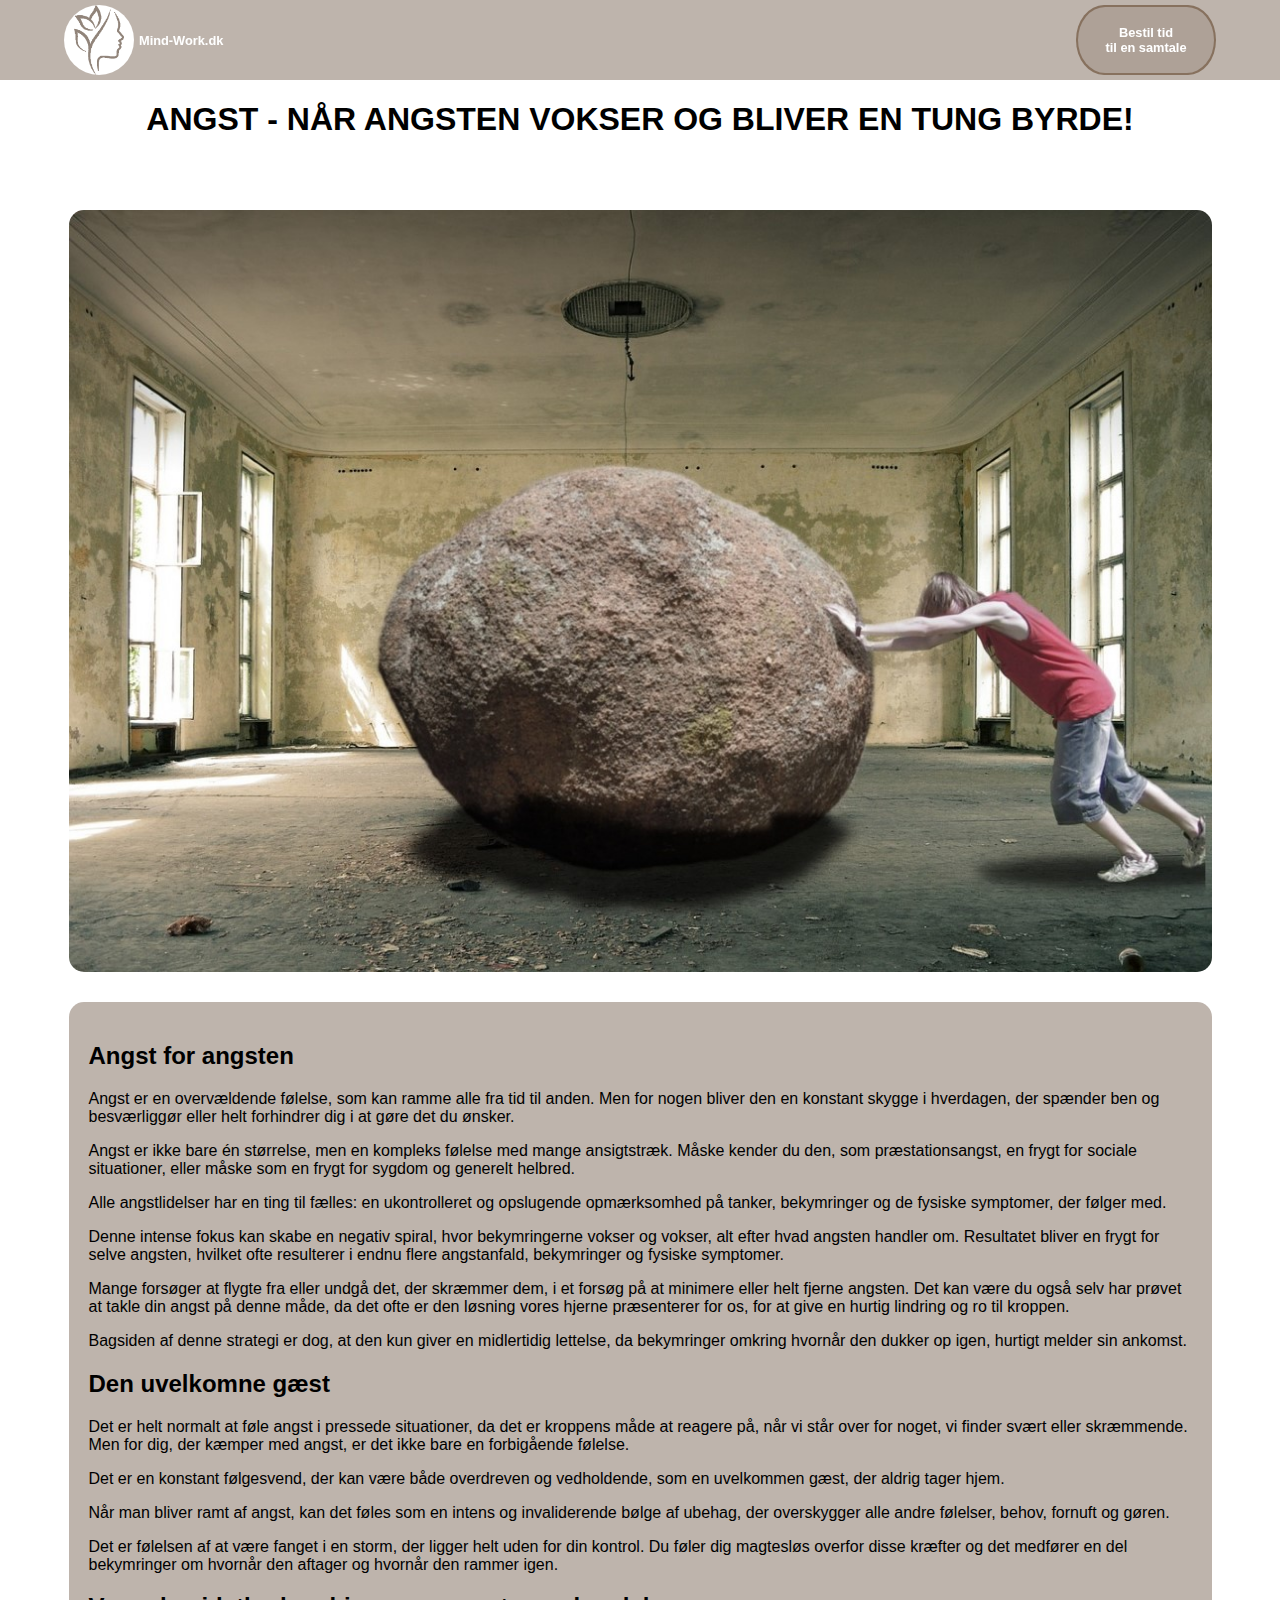
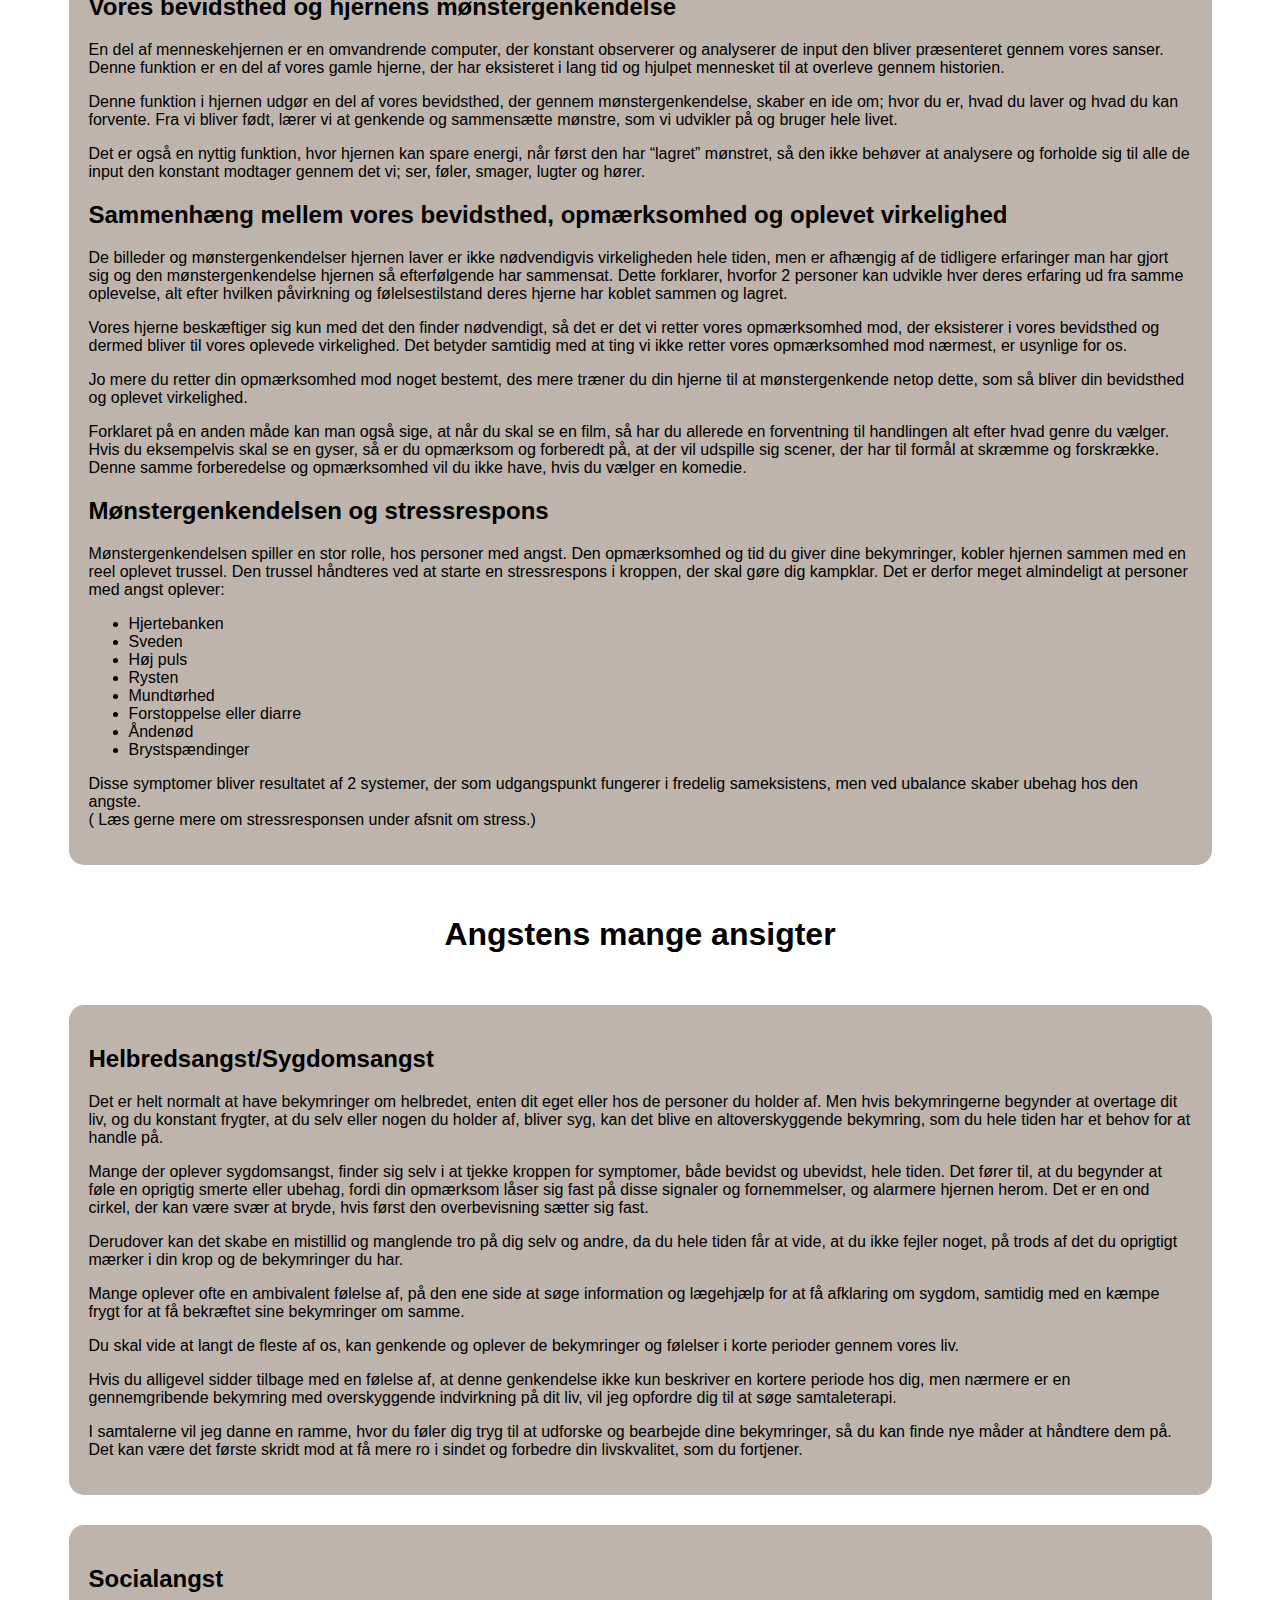
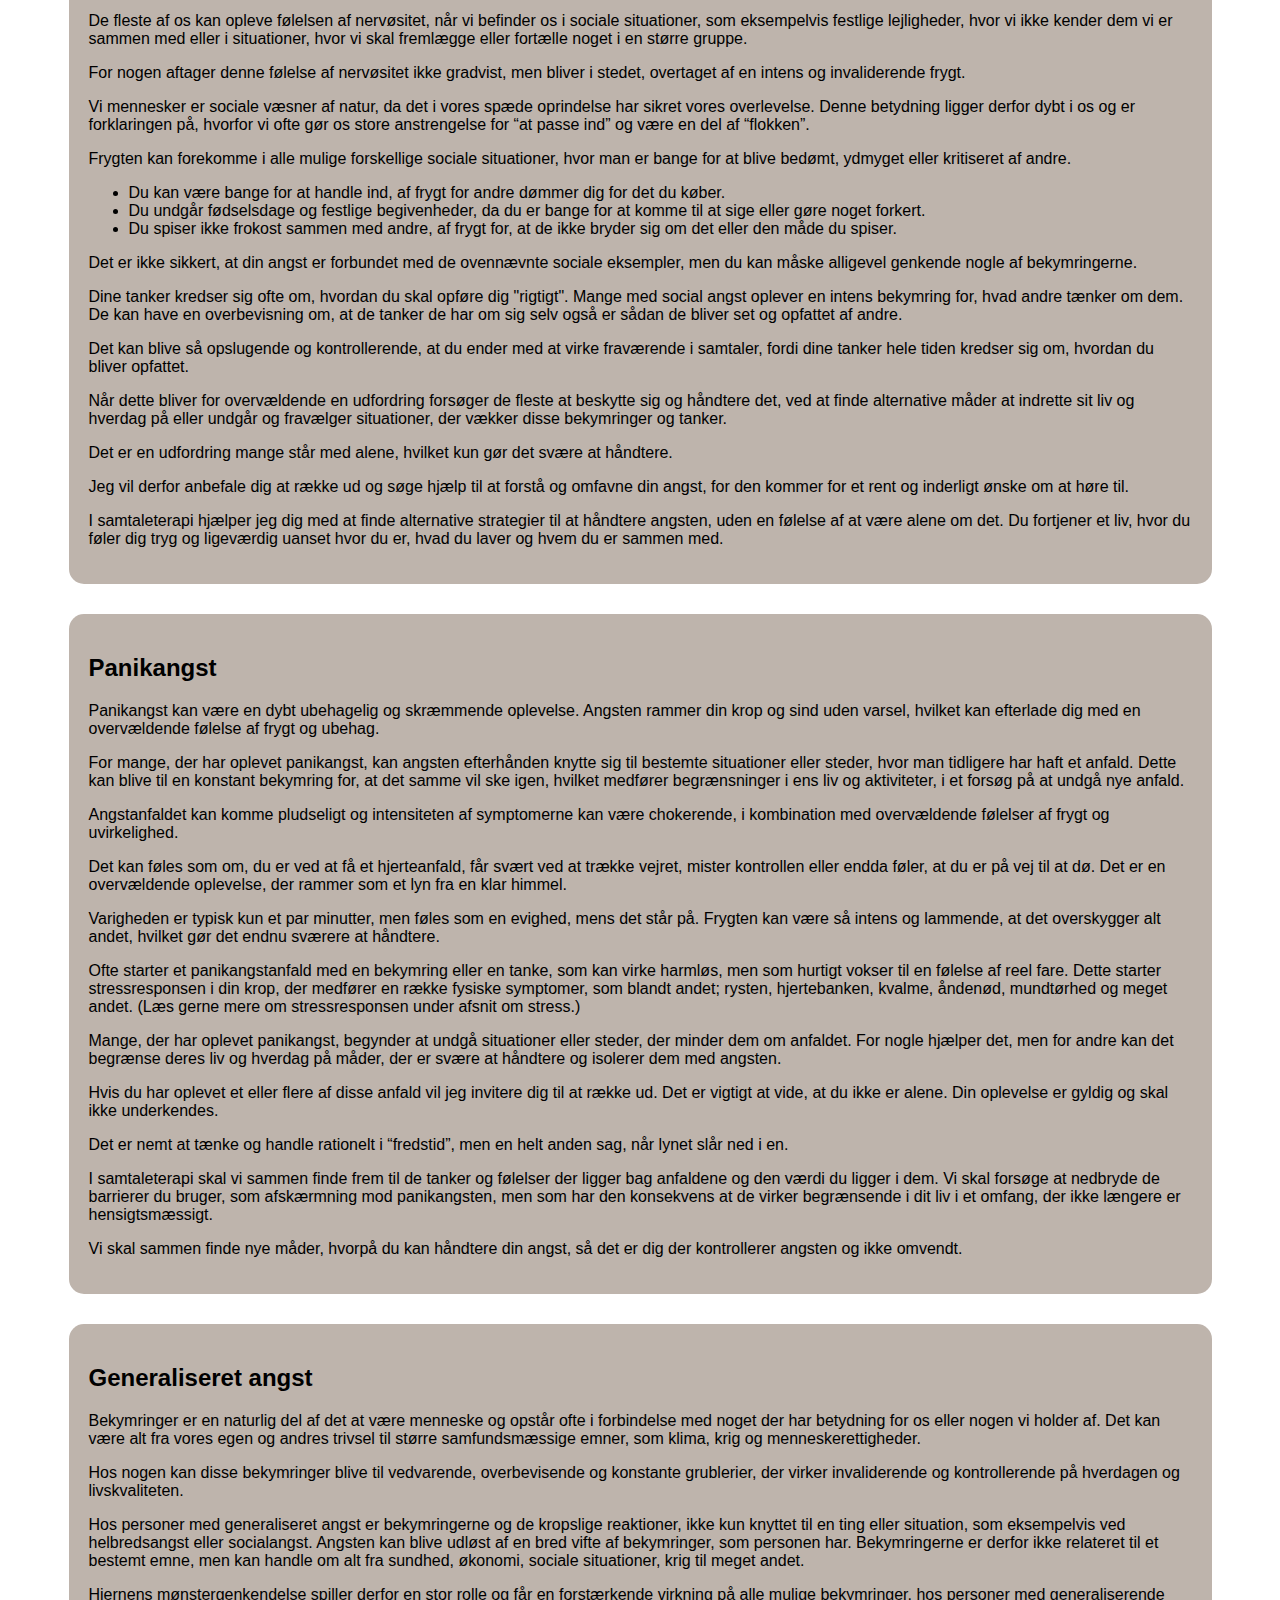
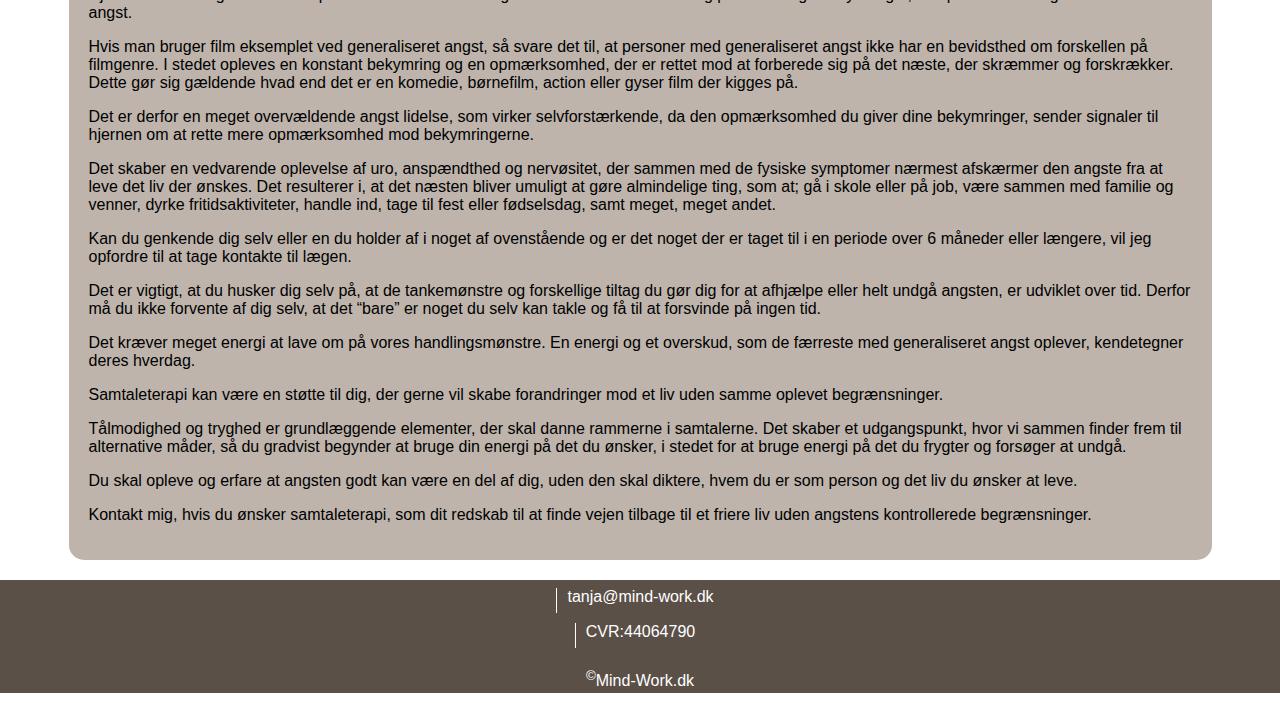
==== angst.html @ 786ffdbe "First release" ====
<!DOCTYPE html>
<html>
    <head>
        <meta charset="utf-8">
        <meta http-equiv="X-UA-Compatible" content="IE=edge">
        <title>Mind-Work</title>
        <meta name="description" content="Mind-Work, Psykoterapi, Behandling, Nordjylland, Frederikshavn, angst">
        <meta name="viewport" content="width=device-width, initial-scale=1">
        <link rel="stylesheet" href="styles.css">
        <link rel="apple-touch-icon" sizes="180x180" href="./icons/apple-touch-icon.png">
        <link rel="icon" type="image/png" sizes="32x32" href="./icons/favicon-32x32.png">
        <link rel="icon" type="image/png" sizes="16x16" href="./icons/favicon-16x16.png">
        <link rel="manifest" href="./icons/site.webmanifest">
    </head>
    <body>

        <div id="container">
           <!-- Header med navigations og booking knap-->
            <header class="header">
                <div class="centered_header">

                    <a href="index.html" > 
                        <div class="header_front">
                            <div class="header_nav_to_index"> </div>
                            Mind-Work.dk
                        </div>
                    </a>
                    
                    <div class="header_float" >  
                        <a href="https://mind-work.planway.com?d=25762ogsid=221535" >
                            <div class="contact_me" > Bestil tid <br> til en samtale </div>
                        </a> 
                    </div>
                    
                </div>
            </header>

            <div class="top"> </div>
            <h1><strong>ANGST - NÅR ANGSTEN VOKSER OG BLIVER EN TUNG BYRDE!</strong></h1>    
            <!-- Tekst under hero section-->
            <div class="gallery_container">
                <div class="image_gallery_center">
                    <img style="width: 90%" class="image_gallery_img" src="./media/anxiety_is_hard_to_overcome.jpg" alt="Billede af en person som skal flytte en stor sten, ligesom angst er det svært at overkomme" >
                </div>

                <div class="image_gallery_center">
                    
                    <div class="gallery_image_text">
                        <h2><strong>Angst for angsten </strong></h2>
                        <p>
                            Angst er en overvældende følelse, som kan ramme alle fra tid til anden. Men for nogen bliver den en konstant skygge i hverdagen, der spænder ben og besværliggør eller helt forhindrer dig i at gøre det du ønsker. 
                        </p>
                        <p>
                            Angst er ikke bare én størrelse, men en kompleks følelse med mange ansigtstræk. Måske kender du den, som præstationsangst, en frygt for sociale situationer, eller måske som en frygt for sygdom og generelt helbred.
                        </p>
                        <p>
                            Alle angstlidelser har en ting til fælles: en ukontrolleret og opslugende opmærksomhed på tanker, bekymringer og de fysiske symptomer, der følger med. 
                        </p>
                        <p>
                            Denne intense fokus kan skabe en negativ spiral, hvor bekymringerne vokser og vokser, alt efter hvad angsten handler om. Resultatet bliver en frygt for selve angsten, hvilket ofte resulterer i endnu flere angstanfald, bekymringer og fysiske symptomer.
                        </p>
                        <p>
                            Mange forsøger at flygte fra eller undgå det, der skræmmer dem, i et forsøg på at minimere eller helt fjerne angsten. Det kan være du også selv har prøvet at takle din angst på denne måde, da det ofte er den løsning vores hjerne præsenterer for os, for at give en hurtig lindring og ro til kroppen. 
                        </p>
                        <p>
                            Bagsiden af denne strategi er dog, at den kun giver en midlertidig lettelse, da bekymringer omkring hvornår den dukker op igen, hurtigt melder sin ankomst.
                        </p>
                        <h2><strong>Den uvelkomne gæst</strong></h2>

                        <p>
                            Det er helt normalt at føle angst i pressede situationer, da det er kroppens måde at reagere på, når vi står over for noget, vi finder svært eller skræmmende. Men for dig, der kæmper med angst, er det ikke bare en forbigående følelse. 
                        </p>
                        <p>
                            Det er en konstant følgesvend, der kan være både overdreven og vedholdende, som en uvelkommen gæst, der aldrig tager hjem.
                        </p>
                        <p>
                            Når man bliver ramt af angst, kan det føles som en intens og invaliderende bølge af ubehag, der overskygger alle andre følelser, behov, fornuft og gøren. 
                        </p>
                        <p>
                            Det er følelsen af at være fanget i en storm, der ligger helt uden for din kontrol. Du føler dig magtesløs overfor disse kræfter og det medfører en del bekymringer om hvornår den aftager og hvornår den rammer igen.
                        </p>

                        <h2><strong>Vores bevidsthed og hjernens mønstergenkendelse</strong></h2>

                        <p>
                            En del af menneskehjernen er en omvandrende computer, der konstant observerer og analyserer de input den bliver præsenteret gennem vores sanser. Denne funktion er en del af vores gamle hjerne, der har eksisteret i lang tid og hjulpet mennesket til at overleve gennem historien.                        
                        </p>
                        <p>
                            Denne funktion i hjernen udgør en del af vores bevidsthed, der gennem mønstergenkendelse, skaber en ide om; hvor du er, hvad du laver og hvad du kan forvente. Fra vi bliver født, lærer vi at genkende og sammensætte mønstre, som vi udvikler på og bruger hele livet.                        
                        </p>
                        <p>
                            Det er også en nyttig funktion, hvor hjernen kan spare energi, når først den har “lagret” mønstret, så den ikke behøver at analysere og forholde sig til alle de input den konstant modtager gennem det vi; ser, føler, smager, lugter og hører.                        
                        </p>

                        <h2><strong>Sammenhæng mellem vores bevidsthed, opmærksomhed og oplevet virkelighed</strong></h2>

                        <p>
                            De billeder og mønstergenkendelser hjernen laver er ikke nødvendigvis virkeligheden hele tiden, men er afhængig af de tidligere erfaringer man har gjort sig og den mønstergenkendelse hjernen så efterfølgende har sammensat. Dette forklarer, hvorfor 2 personer kan udvikle hver deres erfaring ud fra samme oplevelse, alt efter hvilken påvirkning og følelsestilstand deres hjerne har koblet sammen og lagret.                        
                        </p>
                        <p>
                            Vores hjerne beskæftiger sig kun med det den finder nødvendigt, så det er det vi retter vores opmærksomhed mod, der eksisterer i vores bevidsthed og dermed bliver til vores oplevede virkelighed.
                            Det betyder samtidig med at ting vi ikke retter vores opmærksomhed mod nærmest, er usynlige for os.                        
                        </p>
                        <p>
                            Jo mere du retter din opmærksomhed mod noget bestemt, des mere træner du din hjerne til at mønstergenkende netop dette, som så bliver din bevidsthed og oplevet virkelighed.                        
                        </p>
                        <p>
                            Forklaret på en anden måde kan man også sige, at når du skal se en film, så har du allerede en forventning til handlingen alt efter hvad genre du vælger. Hvis du eksempelvis skal se en gyser, så er du opmærksom og forberedt på, at der vil udspille sig scener, der har til formål at skræmme og forskrække. Denne samme forberedelse og opmærksomhed vil du ikke have, hvis du vælger en komedie.
                        </p>

                        <h2><strong>Mønstergenkendelsen og stressrespons</strong></h2>

                        <p>
                            Mønstergenkendelsen spiller en stor rolle, hos personer med angst. Den opmærksomhed og tid du giver dine bekymringer, kobler hjernen sammen med en reel oplevet trussel. Den trussel håndteres ved at starte en stressrespons i kroppen, der skal gøre dig kampklar. Det er derfor meget almindeligt at personer med angst oplever:                        </p>
                        <ul>
                            <li>Hjertebanken</li>
                            <li>Sveden</li>
                            <li>Høj puls</li>
                            <li>Rysten</li>
                            <li>Mundtørhed</li>
                            <li>Forstoppelse eller diarre</li>
                            <li>Åndenød</li>
                            <li>Brystspændinger</li>

                        </ul>
                        <p>
                            Disse symptomer bliver resultatet af 2 systemer, der som udgangspunkt fungerer i fredelig sameksistens, men ved ubalance skaber ubehag hos den angste. 
                            <br> ( Læs gerne mere om stressresponsen under afsnit om stress.)
                        </p>

                    </div>
                </div>

            <div style="text-align:center; margin-top:30px; width:100%;">
                <h1><strong>Angstens mange ansigter</strong></h1>
            </div>    
            

                <div class="image_gallery_center">
                    
                    <div class="gallery_image_text">

                        <h2><strong>Helbredsangst/Sygdomsangst</strong></h2>

                        <p>
                            Det er helt normalt at have bekymringer om helbredet, enten dit eget eller hos de personer du holder af. Men hvis bekymringerne begynder at overtage dit liv, og du konstant frygter, at du selv eller nogen du holder af, bliver syg, kan det blive en altoverskyggende bekymring, som du hele tiden har et behov for at handle på.                        
                        </p>
                        <p>
                            Mange der oplever sygdomsangst, finder sig selv i at tjekke kroppen for symptomer, både bevidst og ubevidst, hele tiden. Det fører til, at du begynder at føle en oprigtig smerte eller ubehag, fordi din opmærksom låser sig fast på disse signaler og fornemmelser, og alarmere hjernen herom. Det er en ond cirkel, der kan være svær at bryde, hvis først den overbevisning sætter sig fast.                         
                        </p>
                        <p>
                            Derudover kan det skabe en mistillid og manglende tro på dig selv og andre, da du hele tiden får at vide, at du ikke fejler noget, på trods af det du oprigtigt mærker i din krop og de bekymringer du har. 
                        </p>
                        <p>
                            Mange oplever ofte en ambivalent følelse af, på den ene side at søge information og lægehjælp for at få afklaring om sygdom, samtidig med en kæmpe frygt for at få bekræftet sine bekymringer om samme.
                        </p>
                        <p>
                            Du skal vide at langt de fleste af os, kan genkende og oplever de bekymringer og følelser i korte perioder gennem vores liv. 
                        </p>
                        <p>
                            Hvis du alligevel sidder tilbage med en følelse af, at denne genkendelse ikke kun beskriver en kortere periode hos dig, men nærmere er en gennemgribende bekymring med overskyggende indvirkning på dit liv, vil jeg opfordre dig til at søge samtaleterapi. 
                        </p>
                        <p>
                            I samtalerne vil jeg danne en ramme, hvor du føler dig tryg til at udforske og bearbejde dine bekymringer, så du kan finde nye måder at håndtere dem på. Det kan være det første skridt mod at få mere ro i sindet og forbedre din livskvalitet, som du fortjener.
                        </p>
                    
  
 
                    </div>
                </div>

                <div class="image_gallery_center">
                    
                    <div class="gallery_image_text">

                       <h2><strong>Socialangst</strong></h2>

                        <p>
                            De fleste af os kan opleve følelsen af nervøsitet, når vi befinder os i sociale situationer, som eksempelvis festlige lejligheder, hvor vi ikke kender dem vi er sammen med eller i situationer, hvor vi skal fremlægge eller fortælle noget i en større gruppe.                        
                        </p>
                        <p>
                            For nogen aftager denne følelse af nervøsitet ikke gradvist, men bliver i stedet, overtaget af en intens og invaliderende frygt.                          
                        </p>
                        <p>
                            Vi mennesker er sociale væsner af natur, da det i vores spæde oprindelse har sikret vores overlevelse. Denne betydning ligger derfor dybt i os og er forklaringen på, hvorfor vi ofte gør os store anstrengelse for “at passe ind” og være en del af “flokken”.                        
                        </p>
                        <p>
                            Frygten kan forekomme i alle mulige forskellige sociale situationer, hvor man er bange for at blive bedømt, ydmyget eller kritiseret af andre. 
                        <ul>
                            <li>Du kan være bange for at handle ind, af frygt for andre dømmer dig for det du køber.</li>
                            <li>Du undgår fødselsdage og festlige begivenheder, da du er bange for at komme til at sige eller gøre noget forkert.</li>
                            <li>Du spiser ikke frokost sammen med andre, af frygt for, at de ikke bryder sig om det eller den måde du spiser.</li>
                        </ul>                      
                        </p>
                        <p>
                            Det er ikke sikkert, at din angst er forbundet med de ovennævnte sociale eksempler, men du kan måske alligevel genkende nogle af bekymringerne.                         
                            </p>
                        <p>
                            Dine tanker kredser sig ofte om, hvordan du skal opføre dig "rigtigt". Mange med social angst oplever en intens bekymring for, hvad andre tænker om dem. De kan have en overbevisning om, at de tanker de har om sig selv også er sådan de bliver set og opfattet af andre.                         
                        </p>
                        <p>
                            Det kan blive så opslugende og kontrollerende, at du ender med at virke fraværende i samtaler, fordi dine tanker hele tiden kredser sig om, hvordan du bliver opfattet.                        
                        </p>
                        <p>
                            Når dette bliver for overvældende en udfordring forsøger de fleste at beskytte sig og håndtere det, ved at finde alternative måder at indrette sit liv og hverdag på eller undgår og fravælger situationer, der vækker disse bekymringer og tanker.
                        </p>    
                        <p>
                            Det er en udfordring mange står med alene, hvilket kun gør det svære at håndtere. 
                        </p>    
                        <p>
                            Jeg vil derfor anbefale dig at række ud og søge hjælp til at forstå og omfavne din angst, for den kommer for et rent og inderligt ønske om at høre til. 
                        </p>    
                        <p>
                            I samtaleterapi hjælper jeg dig med at finde alternative strategier til at håndtere angsten, uden en følelse af at være alene om det. Du fortjener et liv, hvor du føler dig tryg og ligeværdig uanset hvor du er, hvad du laver og hvem du er sammen med.
                        </p>   


                    </div>
                </div>



                <div class="image_gallery_center">
                    
                    <div class="gallery_image_text">

                       <h2><strong>Panikangst</strong></h2>

                        <p>
                            Panikangst kan være en dybt ubehagelig og skræmmende oplevelse. Angsten rammer din krop og sind uden varsel, hvilket kan efterlade dig med en overvældende følelse af frygt og ubehag.
                        </p>
                        <p>
                            For mange, der har oplevet panikangst, kan angsten efterhånden knytte sig til bestemte situationer eller steder, hvor man tidligere har haft et anfald. Dette kan blive til en konstant bekymring for, at det samme vil ske igen, hvilket medfører begrænsninger i ens liv og aktiviteter, i et forsøg på at undgå nye anfald.                        
                        </p>
                        <p>
                            Angstanfaldet kan komme pludseligt og intensiteten af symptomerne kan være chokerende, i kombination med overvældende følelser af frygt og uvirkelighed.                         
                        </p>
                        <p>
                            Det kan føles som om, du er ved at få et hjerteanfald, får svært ved at trække vejret, mister kontrollen eller endda føler, at du er på vej til at dø. Det er en overvældende oplevelse, der rammer som et lyn fra en klar himmel.
                        </p>
                        <p>
                            Varigheden er typisk kun et par minutter, men føles som en evighed, mens det står på. Frygten kan være så intens og lammende, at det overskygger alt andet, hvilket gør det endnu sværere at håndtere.
                        </p>
                        <p>
                            Ofte starter et panikangstanfald med en bekymring eller en tanke, som kan virke harmløs, men som hurtigt vokser til en følelse af reel fare. Dette starter stressresponsen i din krop, der medfører en række fysiske symptomer, som blandt andet; rysten, hjertebanken, kvalme, åndenød, mundtørhed og meget andet. (Læs gerne mere om stressresponsen under afsnit om stress.)
                        </p>
                        <p>
                            Mange, der har oplevet panikangst, begynder at undgå situationer eller steder, der minder dem om anfaldet. For nogle hjælper det, men for andre kan det begrænse deres liv og hverdag på måder, der er svære at håndtere og isolerer dem med angsten.
                        </p>    
                        <p>
                            Hvis du har oplevet et eller flere af disse anfald vil jeg invitere dig til at række ud. Det er vigtigt at vide, at du ikke er alene. Din oplevelse er gyldig og skal ikke underkendes. 
                        </p>    
                        <p>
                            Det er nemt at tænke og handle rationelt i “fredstid”, men en helt anden sag, når lynet slår ned i en.
                        </p>    
                        <p>
                            I samtaleterapi skal vi sammen finde frem til de tanker og følelser der ligger bag anfaldene og den værdi du ligger i dem. Vi skal forsøge at nedbryde de barrierer du bruger, som afskærmning mod panikangsten, men som har den konsekvens at de virker begrænsende i dit liv i et omfang, der ikke længere er hensigtsmæssigt. 
                        </p> 
                        <p>
                            Vi skal sammen finde nye måder, hvorpå du kan håndtere din angst, så det er dig der kontrollerer angsten og ikke omvendt.
                        </p>   

                    </div>
                </div>

                <div class="image_gallery_center">
                    
                    <div class="gallery_image_text">

                        <h2><strong>Generaliseret angst</strong></h2>

                        <p>
                            Bekymringer er en naturlig del af det at være menneske og opstår ofte i forbindelse med noget der har betydning for os eller nogen vi holder af.
                            Det kan være alt fra vores egen og andres trivsel til større samfundsmæssige emner, som klima, krig og menneskerettigheder.
                        </p>
                        <p>
                            Hos nogen kan disse bekymringer blive til vedvarende, overbevisende og konstante grublerier, der virker invaliderende og kontrollerende på hverdagen og livskvaliteten.
                        </p>
                        <p>
                            Hos personer med generaliseret angst er bekymringerne og de kropslige reaktioner, ikke kun knyttet til en ting eller situation, som eksempelvis ved helbredsangst eller socialangst. Angsten kan blive udløst af en bred vifte af bekymringer, som personen har. Bekymringerne er derfor ikke relateret til et bestemt emne, men kan handle om alt fra sundhed, økonomi, sociale situationer, krig til meget andet.
                        </p>
                        <p>
                            Hjernens mønstergenkendelse spiller derfor en stor rolle og får en forstærkende virkning på alle mulige bekymringer, hos personer med generaliserende angst.
                        </p>
                        <p>
                            Hvis man bruger film eksemplet ved generaliseret angst, så svare det til, at personer med generaliseret angst ikke har en bevidsthed om forskellen på filmgenre. I stedet opleves en konstant bekymring og en opmærksomhed, der er rettet mod at forberede sig på det næste, der skræmmer og forskrækker. Dette gør sig gældende hvad end det er en komedie, børnefilm, action eller gyser film der kigges på.
                        </p>
                        <p>
                            Det er derfor en meget overvældende angst lidelse, som virker selvforstærkende, da den opmærksomhed du giver dine bekymringer, sender signaler til hjernen om at rette mere opmærksomhed mod bekymringerne.
                        </p>
                        <p>
                            Det skaber en vedvarende oplevelse af uro, anspændthed og nervøsitet, der sammen med de fysiske symptomer nærmest afskærmer den angste fra at leve det liv der ønskes. Det resulterer i, at det næsten bliver umuligt at gøre almindelige ting, som at; gå i skole eller på job, være sammen med familie og venner, dyrke fritidsaktiviteter, handle ind, tage til fest eller fødselsdag, samt meget, meget andet.
                        </p>    
                        <p>
                            Kan du genkende dig selv eller en du holder af i noget af ovenstående og er det noget der er taget til i en periode over 6 måneder eller længere, vil jeg opfordre til at tage kontakte til lægen. 
                        </p>    
                        <p>
                            Det er vigtigt, at du husker dig selv på, at de tankemønstre og forskellige tiltag du gør dig for at afhjælpe eller helt undgå angsten, er udviklet over tid. Derfor må du ikke forvente af dig selv, at det “bare” er noget du selv kan takle og få til at forsvinde på ingen tid.
                        </p>    
                        <p>
                            Det kræver meget energi at lave om på vores handlingsmønstre. En energi og et overskud, som de færreste med generaliseret angst oplever, kendetegner deres hverdag. 
                        </p> 
                        <p>
                            Samtaleterapi kan være en støtte til dig, der gerne vil skabe forandringer mod et liv uden samme oplevet begrænsninger.
                        </p>  
                        <p>
                            Tålmodighed og tryghed er grundlæggende elementer, der skal danne rammerne i samtalerne. Det skaber et udgangspunkt, hvor vi sammen finder frem til alternative måder, så du gradvist begynder at bruge din energi på det du ønsker, i stedet for at bruge energi på det du frygter og forsøger at undgå.
                        </p> 
                        <p>
                            Du skal opleve og erfare at angsten godt kan være en del af dig, uden den skal diktere, hvem du er som person og det liv du ønsker at leve. 
                        </p> 
                        <p>
                            Kontakt mig, hvis du ønsker samtaleterapi, som dit redskab til at finde vejen tilbage til et friere liv uden angstens kontrollerede begrænsninger.
                        </p> 
                    </div>
                </div>

            </div>
            
           
        </div>

        <div class="footer_container">

            <div class="footer_item"> tanja@mind-work.dk</div>
            <div class="footer_item"> CVR:44064790 </div>
            <div class="footer_copyright">  <sup>&copy;</sup>Mind-Work.dk </div>
        </div>
        
    </body>
</html>
---- styles.css ----
:root{
    --topHeight: 80px;
    --headerFloatWidth: 70px;
    --headerFloatMargin: 2px;
    --itemsInFloat: 2;
    --cardHeight: 400px;
    --cardWidth: 300px;
    --cardBorderRadius: 15px;
    --mainColor: rgb(135, 113, 94);
    --complementryColor: rgba(174, 161, 151, 1.0);/*rgb(61, 139, 255);*/
    --complementryColor2: rgb(171,182,190, 1.0);
    --headerBackground: rgb(174, 161, 151, 0.8);
    --backgroundColor: rgb(255, 255, 255, 0.8);
    --cardBackground: rgba(244,244,244,1.0);
    --cardTextColor: rgb(135, 113, 94);
    --fontSmall: clamp(0.7em 1.2vw 2em);
    --fontMedium: clamp(1.1em 1.5vw 1.5em);
    --fontLarge: 4.0vw 8rem;
}

*{
    box-sizing: border-box;    
    font-family: Arial, Helvetica, sans-serif;
}

hr{
    color: var(--complementryColor)
}
/* Body */ 
body{
    text-align: center;
    background-color: var(--backgroundColor);
    margin: auto;
}

a{
    margin: 0px;
    text-decoration: none;
}

/* Flex container */
#container {
    display: flex;
    flex-wrap: wrap;
    justify-content: center;
}

/* Header will have a flex basis of 100% to take up one whole column at all times*/
.header{
    display: flex;
    position: fixed;
    top: 0px;
    left: 0px;
    height: var(--topHeight);
    width: 100%;
    background-color: var(--headerBackground);
    z-index: 9999;

}

.centered_header{
    display: flex;
    flex-direction: row;
    flex-wrap: nowrap;
    margin: 0 auto;
    width: 90%;
    height: var(--topHeight);
    z-index: 9999;
    justify-content: space-between;
    column-count: 2;
    align-items: center;
}

/*Hearder front navigate to index*/
.header_front{
    display: flex;
    height: 75%;
    z-index: 9999;
    align-items: center;
    justify-content: center;
    color: rgba(255,255,255,1.0);
    font-weight: bold;
    font-size: larger;
    transition: all 0.2s ease-in-out;
}
.header_front:hover{ 
    transform: scale(1.06);
}

.header_nav_to_index{
    display: flex;
    height: var(--headerFloatWidth);
    width: var(--headerFloatWidth);
    align-items: center;
    justify-content: center;
    border-radius: 50% 50%;
    font-size: var(--fontSmall);
    background-color: rgb(255, 255, 255);
    background-image: url(icons/mind-work-logo-head.png); 
    background-position: center; 
    background-repeat: no-repeat;
    background-size: contain;
    margin-right: 5px;
}


/*Div within header: contact, etc*/
.header_float{
    display: flex;
    background-color: var(--mainColor);
    z-index: 9999;
    border-radius: 20% / 50%;
    height: var(--headerFloatWidth);
    width: calc((var(--headerFloatWidth) * var(--itemsInFloat))+ (var(--headerFloatMargin) *2));
    align-items: center;
    background-position: center;
    transition: all 0.2s ease-in-out; 
}
.header_float:hover{ 
    transform: scalex(1.03) scaley(1.06);
}

/*Contact me */
.contact_me{
    display: flex;
    z-index: 9999;
    border-radius: 20% / 50%;
    height: calc(var(--headerFloatWidth) - (var(--headerFloatMargin)*2));
    width: calc((var(--headerFloatWidth) * var(--itemsInFloat)) - (var(--headerFloatMargin)*2));
    margin-left: var(--headerFloatMargin);
    margin-right: var(--headerFloatMargin);
    background-size: 75%; 
    background-repeat: no-repeat;
    background-position: center;
    align-items: center;
    justify-content: center;
    padding: 2px;
    color: rgba(255,255,255,1.0);
    background-color: var(--complementryColor); 
    font-size: var(--fontSmall);
    font-weight: bold;
}

/*Top underneath header*/
.top{
    height: var(--topHeight);
    width: 100%;

}

/*hero outer*/
.hero_outer{
     display: block;
     justify-content: center;
     align-items: center;
     width: 100%;
     margin: auto;
 }

.hero_back_img{
    width: 100%; 
    background-repeat: no-repeat;
    object-position: 0px -0px;
}

.hero_text_container{
    position: absolute; 
    top: 15%;   
    text-align: center;
    width: 100vw;
    text-wrap: nowrap;
    height: fit-content;
}

.hero_text{
    position: flex;
    margin: auto;
    background-color: rgba(78, 65, 54, 0.25); 
    color: rgba(223, 202, 198, 0.1); 
    border-radius: 15px; 
    opacity: 0.8;
    padding: 5px;
    width: 60%;

    background-size: contain; 
}

.hero_text_text{
    position: flex;
    margin: auto;
    color: rgba(255,255,255,1.0); 
    font-size: clamp(1rem, -0.875rem + 4.333vw, 2.5rem); 
    text-align: center;
    opacity: 0.8;
    width: 100%;
    text-wrap: nowrap;
}


.hero_text_logo{
    width: 50%;
    margin-bottom: 3%;
}

.under_hero_list{
    min-width: inherit; 
    height: fit-content;
    padding-left: 20px; 
    padding-top: 10px;
    font-size: var(--fontSmall);
    text-align: center; 
}
.under_hero_centered_piece{
    text-align: center;
    min-width: inherit; 
    height: fit-content;
    padding-left: 20px; 
    padding-top: 10px;
    font-size: var(--fontSmall); 
}

.under_hero_text{
    position: relative;
    width: 42vw; 
    height: fit-content;
    background-color: rgba(255,255,255, 0.75);
    color: var(--mainColor);
    font-size: var(--fontSmall); 
    padding-left: 20px; 
    padding-right: 20px;
    padding-top: 20px;
    padding-bottom: 10px;
    border-radius: 15px; 
    text-align: left;
    margin-top: 10px;
    margin-bottom: 10px;
}

/*Item within hero section*/
.hero_div{
    position: absolute;
    display: block;
    top: 25%;
    left: 25%;
    background: var(--logoGradient);
    width: 50%;
    height: 50%;
    border-radius: 50%;
    font-size: var(--fontLarge);
    text-align: center;
    color: lightgray;
    align-items: center;
    justify-content: center;
    margin: auto;
    display: flex;
    font-family:'Gill Sans', 'Gill Sans MT', Calibri, 'Trebuchet MS', sans-serif;
    box-shadow: 0 0 35px 12px var(--logoComplementryColor);
}

/*Navigation (cards)*/
.navigation{
    display: flex;
    flex-direction: row;
    flex-wrap: wrap;
    justify-content: center;
    align-items: center;
    margin: auto;
    margin-bottom: 5%;
    padding-left: 5%;
    padding-right: 5%;
}
.navigation div.navigation_01:hover {
    outline: 1px solid var(--complementryColor2);
}

/*Card link*/
.card_link{
    flex: 0 0 20%;
    margin: 15px;
    text-decoration: none;
    border-radius: var(--cardBorderRadius);
}

/*Card*/
.navigation_01 {
    display: flex;
    height: var(--cardHeight);
    width: calc(var(--cardWidth) - 2px);
    border-radius: var(--cardBorderRadius);
    justify-content: flex-start;
    align-items: center;
    flex-direction: column;
    z-index: 5;
    background-color: var(--cardBackground);
}

/*Card top*/
.card_top{
    width: calc(var(--cardWidth) - 2px );
    height: calc(var(--cardHeight) / 100 * 50);
    border-radius: var(--cardBorderRadius)  var(--cardBorderRadius)  0%  0%;
    margin-bottom: calc(var(--cardHeight) / 100 * 50 * -1);
    background-color: var(--complementryColor);
    z-index: 4;
}

/*Card picture container*/
.card_media{
    display: flex;
    width: calc(var(--cardWidth) / 100 * 75);
    height: calc(var(--cardWidth) / 100 * 75);
    border-radius: 50%;
    background-size: cover;
    border-top: 5px;
    margin-top:15px;
    z-index: 5;
}

.card_image{
    border-radius: 50%;
    background-size: cover; 
    z-index: 5;
}

/*Card header*/
.card_header{
    color: var(--cardTextColor);
    margin-top: 5%;
    margin-left: 2%;
    margin-right: 2%;
    font-size: var(--fontLarge);
    font-weight: bold;
    z-index: 5;
}

/*Card description*/
.card_desc{
    color: var(--cardTextColor);
    margin-top: 10%;
    margin-left: 10%;
    margin-right: 10%;
    font-size: var(--fontMedium);
}

.content{
    flex-basis: 90%;
    flex-grow: 1;
    flex-shrink: 1;
    flex-direction: row;
}

.gallery_container{
    display: flex; 
    flex-wrap: wrap;
    width: 100%;
    margin-left: 5px;
    margin-right: 5px;
    margin-top: 20px;
    margin-bottom: 20px;
}

.image_gallery_center{
    display: flex;
    flex-wrap: wrap;
    flex-shrink: 1;
    flex-basis: 100%;
    flex-direction: row;
    width: 100%;
    min-width: 90%;
    column-count: 2;
    justify-content: center;
    object-fit: fill;
    height: auto;
}

.image_gallery_left{
    display: flex;
    flex-wrap: wrap;
    flex-shrink: 1;
    flex-basis: 60%;
    flex-direction: row;
    min-width: 100%;
    float: left;
    column-count: 2;
    justify-content: center;
}

.image_gallery_right{
    display: flex;
    flex-wrap: wrap;
    flex-shrink: 1;
    flex-basis: 60%;
    flex-direction: row-reverse;
    min-width: 100%;
    float: left;
    column-count: 2;
    justify-content: center;
}

.image_gallery_img{
    width: 30%;
    min-width: 450px;
    height: fit-content;
    border-radius: 15px;
    margin-left: 10px;
    margin-top: 30px;
}

.gallery_image_text{
    width: 60%;
    height: fit-content;
    margin-left: 10px;
    margin-top: 30px;
    background-color: var(--headerBackground);
    padding: 20px;
    border-radius: 15px;
    text-align: left;
}

.footer_container{
    display: block;
    background-color: #5b5047;
    padding-top: 8px;
}

.footer_item{
    margin-bottom: 10px;
    color: white;
    border-left: 1px solid white;
    width: fit-content;
    height: 25px;
    margin-left: auto;
    margin-right:auto;
    padding-left: 10px;
    padding-right:10px;
    vertical-align: middle;
    
}

.footer_copyright{
    margin-bottom: 10px;
    color: white;
    width: fit-content;
    height: 25px;
    margin-left: auto;
    margin-right:auto;
    margin-top: 20px;
    vertical-align: middle;
}

@media(max-width: 1441px){
    .hero_text{
        left: 0vw; 
        border-radius: 15px; 
    }
    .header_front{
        font-size: 0.8em;;
    }

    .header_float{
        font-size: 0.8em;
    }

    .under_hero_text{
        position: relative; 
        margin-left: 0px;
        top: 0px;
        width: 90vw;
        border-radius: 0px; 
    }
    .hero_back_img{
        background-repeat: no-repeat;
        background-size: cover;
        object-position: 0px -0px;
    }
    .image_gallery_img{
        width: 45%;
        margin-left: 0px;
    }
    
    .gallery_image_text{
        width: 90%;
        margin-left: 0px;
    }
}
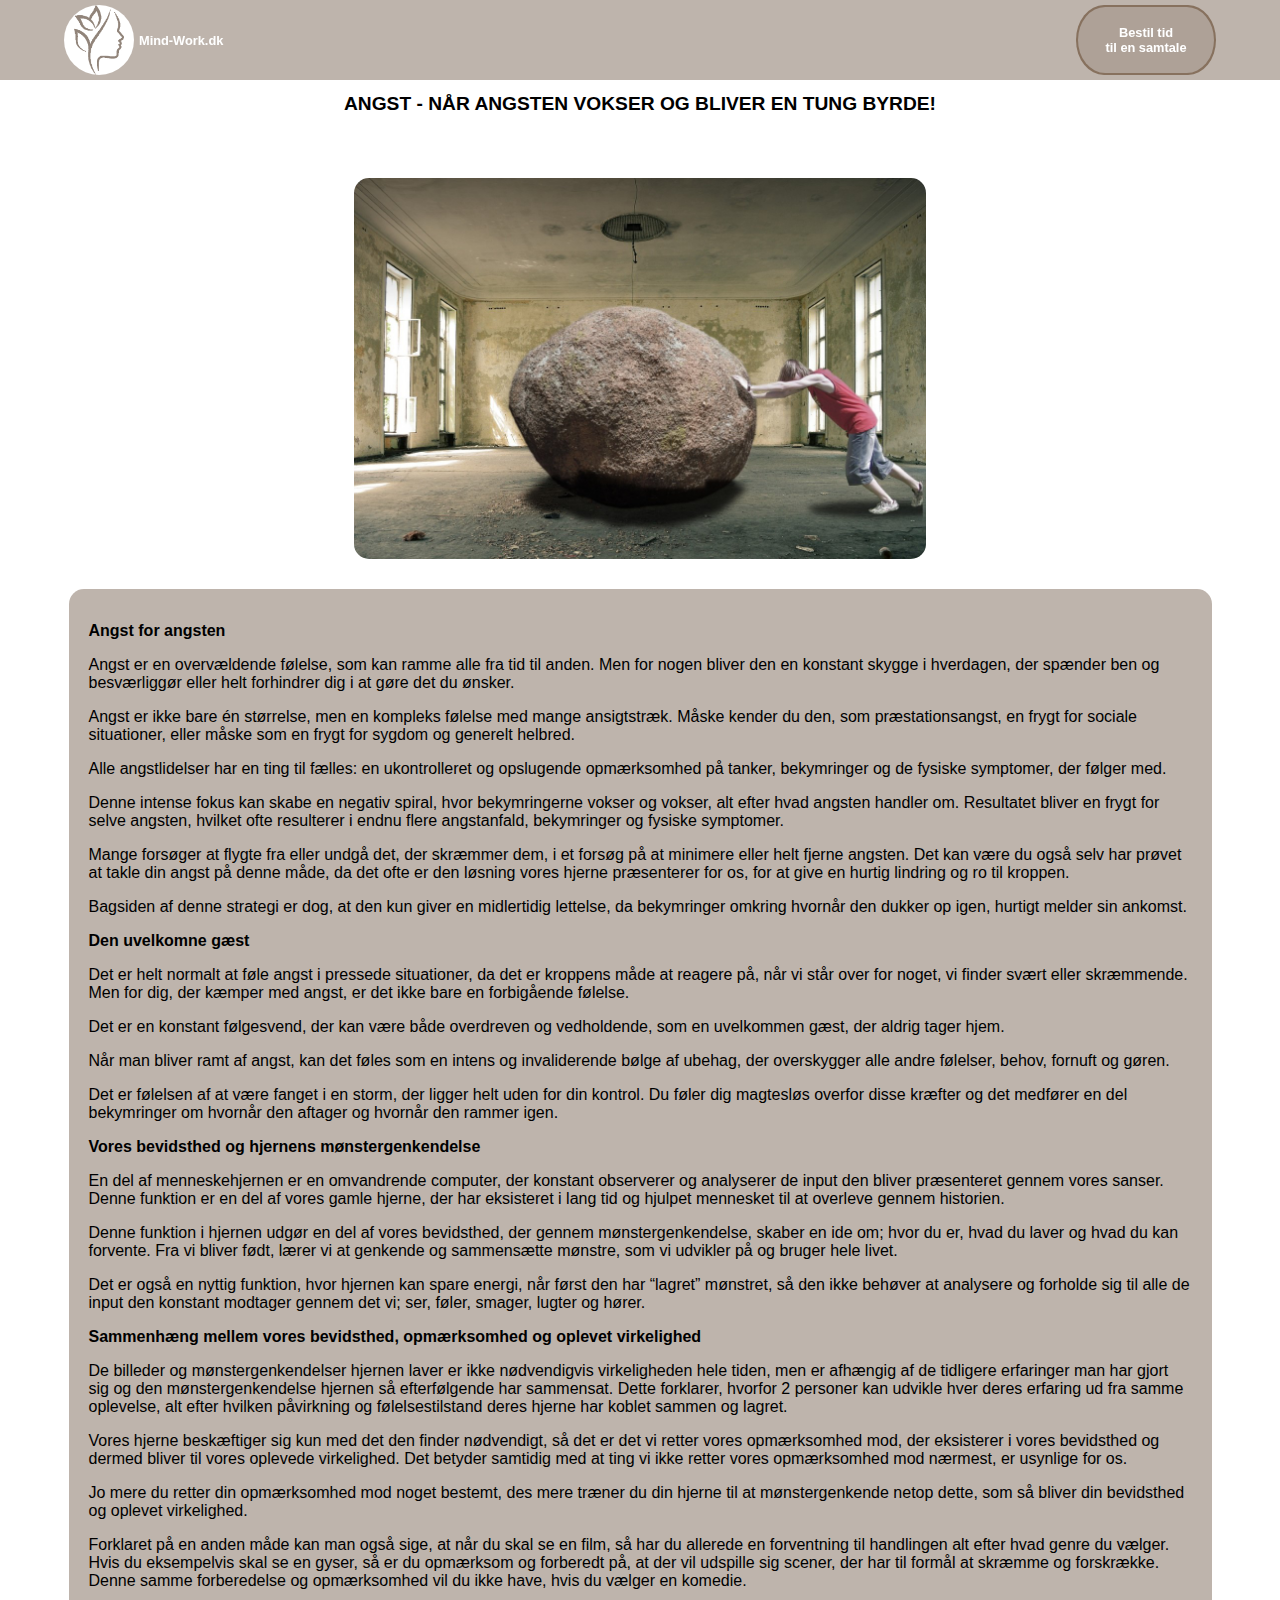
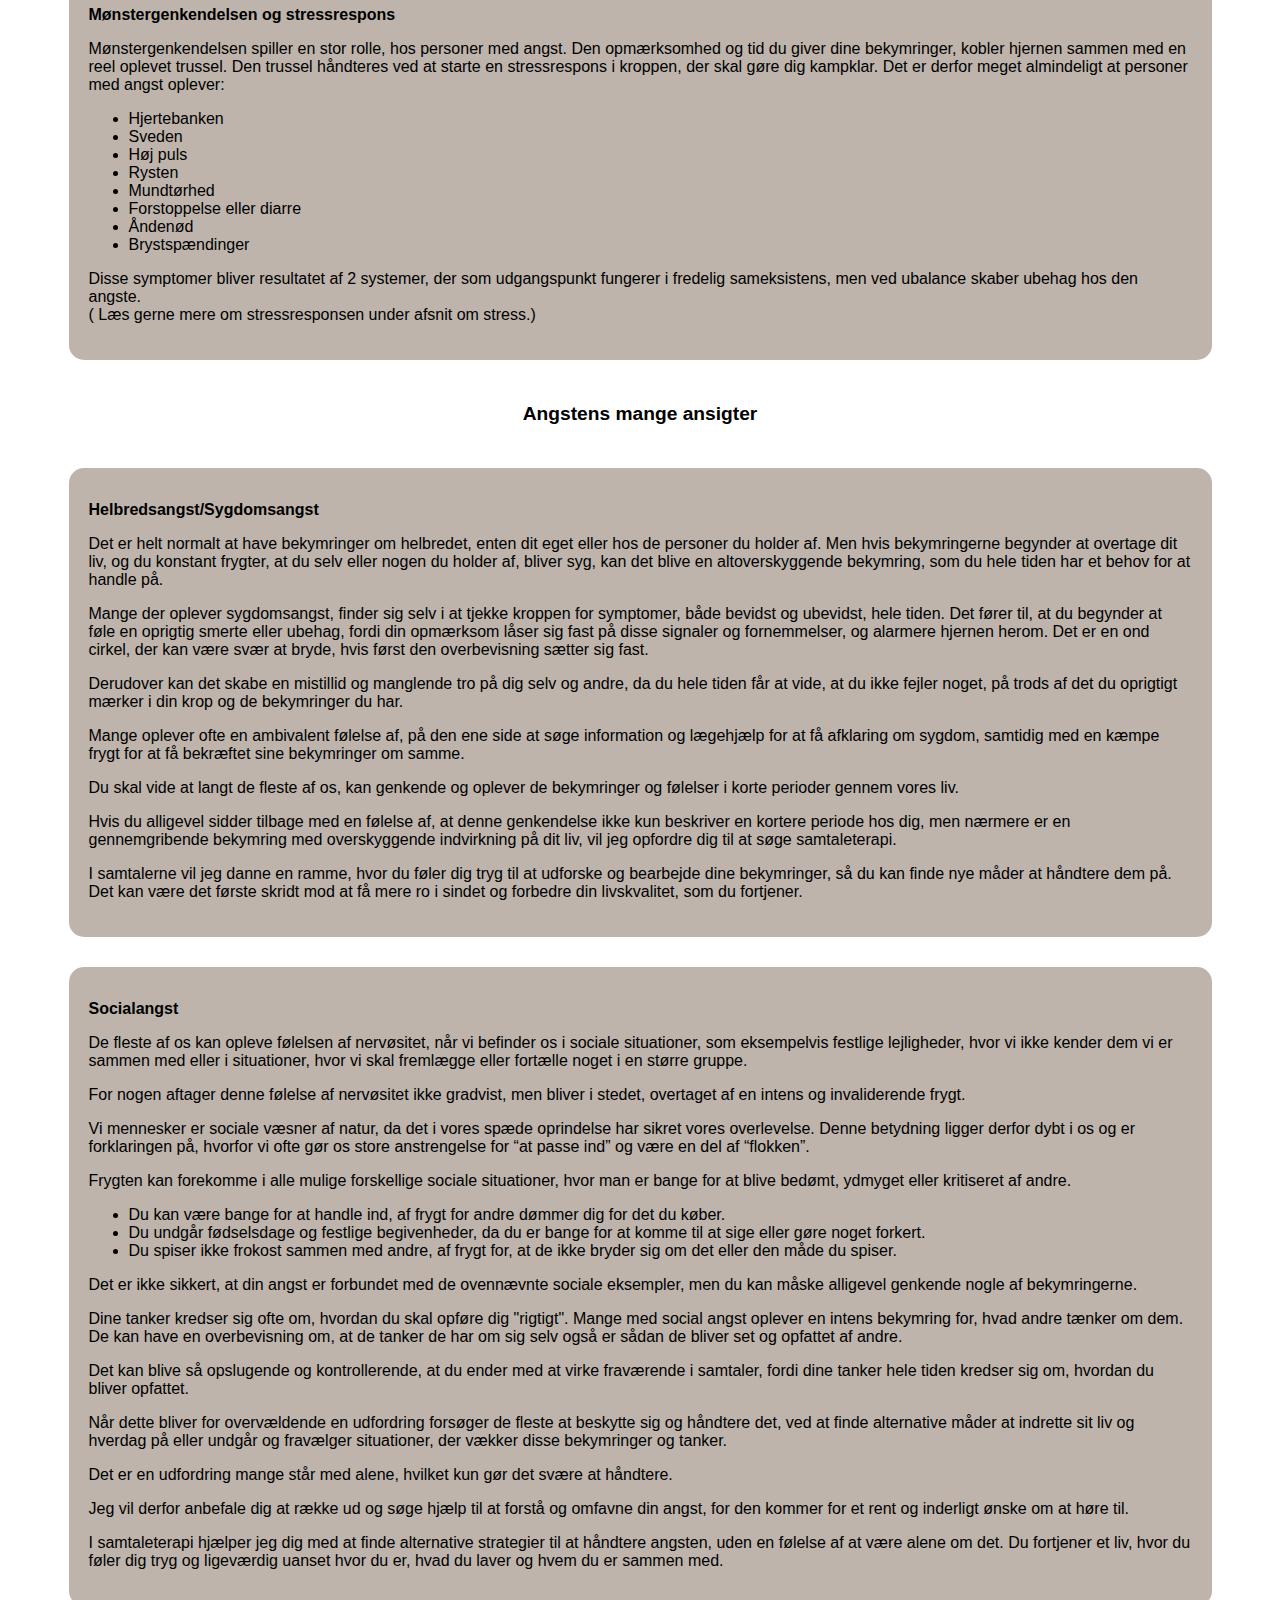
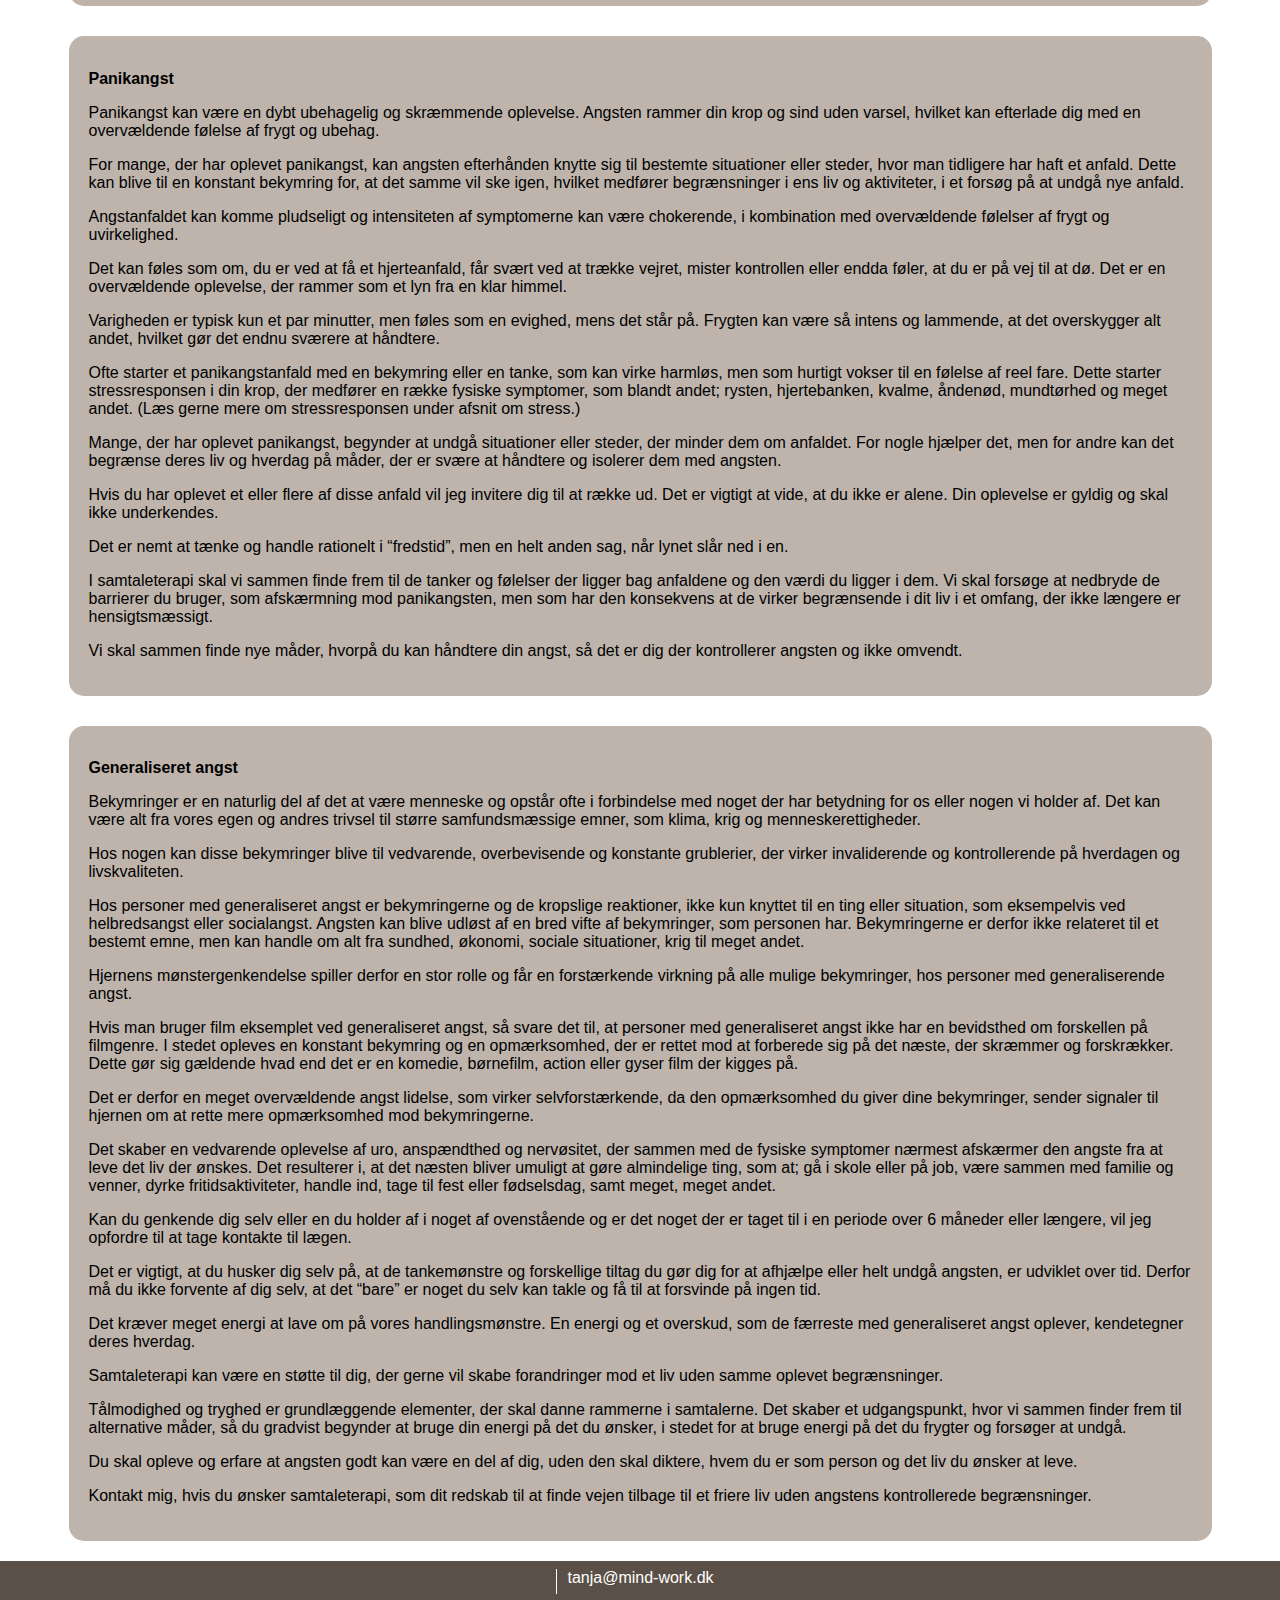
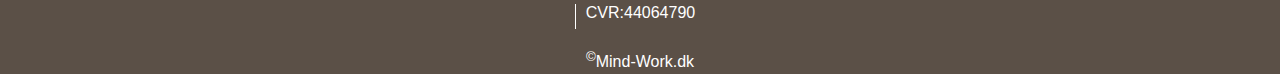
==== commit 4f40e31d: "Fixed scaling of angst hero image" ====
--- a/angst.html
+++ b/angst.html
@@ -40,7 +40,7 @@
             <!-- Tekst under hero section-->
             <div class="gallery_container">
                 <div class="image_gallery_center">
-                    <img style="width: 90%" class="image_gallery_img" src="./media/anxiety_is_hard_to_overcome.jpg" alt="Billede af en person som skal flytte en stor sten, ligesom angst er det svært at overkomme" >
+                    <img class="image_gallery_img" src="./media/anxiety_is_hard_to_overcome.jpg" alt="Billede af en person som skal flytte en stor sten, ligesom angst er det svært at overkomme" >
                 </div>
 
                 <div class="image_gallery_center">
--- a/styles.css
+++ b/styles.css
@@ -361,16 +361,14 @@
 
 .image_gallery_center{
     display: flex;
-    flex-wrap: wrap;
+    flex-wrap: wrap; 
     flex-shrink: 1;
     flex-basis: 100%;
-    flex-direction: row;
-    width: 100%;
-    min-width: 90%;
+    flex-direction: row; 
+    width: 90%;
     column-count: 2;
     justify-content: center;
-    object-fit: fill;
-    height: auto;
+    object-fit: scale-down;
 }
 
 .image_gallery_left{
@@ -457,6 +455,12 @@
         font-size: 0.8em;;
     }
 
+    h1 {
+        font-size: 1.2em;
+    }
+    h2 {
+        font-size: 1em;
+    }
     .header_float{
         font-size: 0.8em;
     }
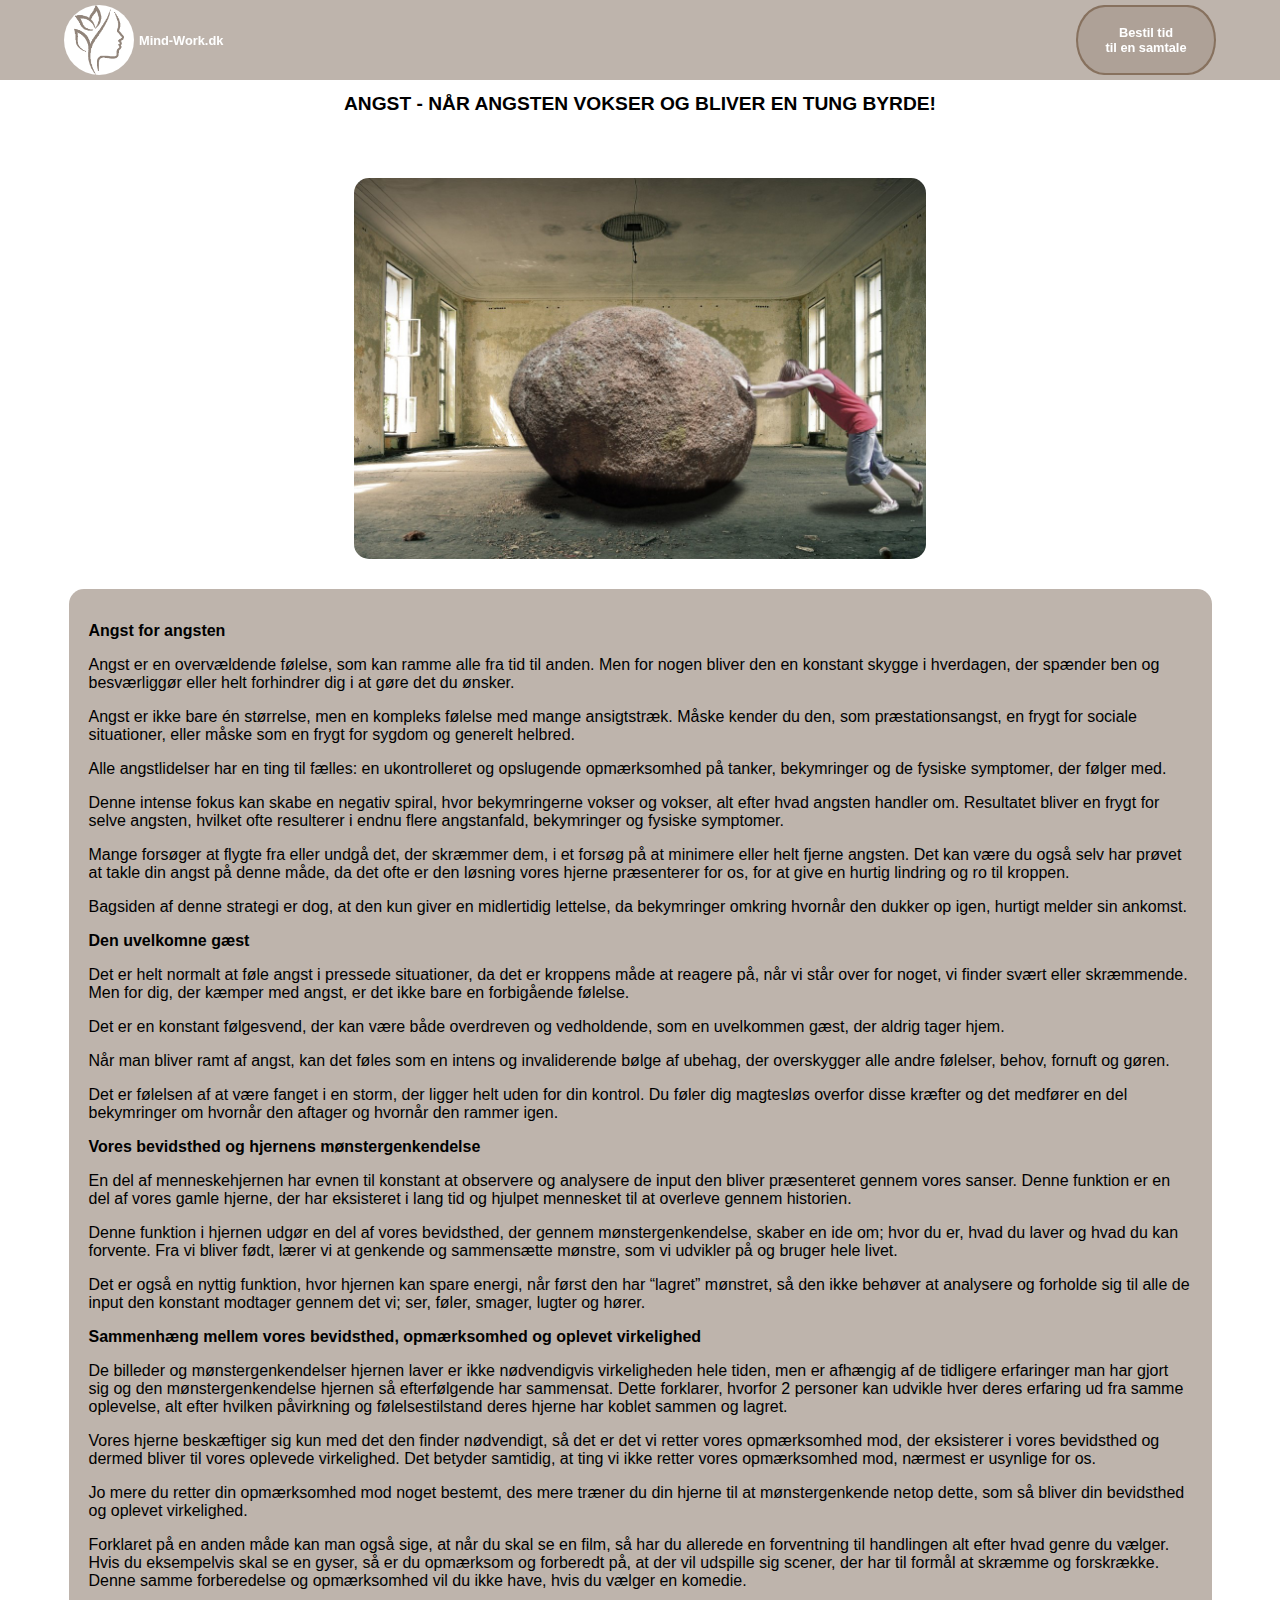
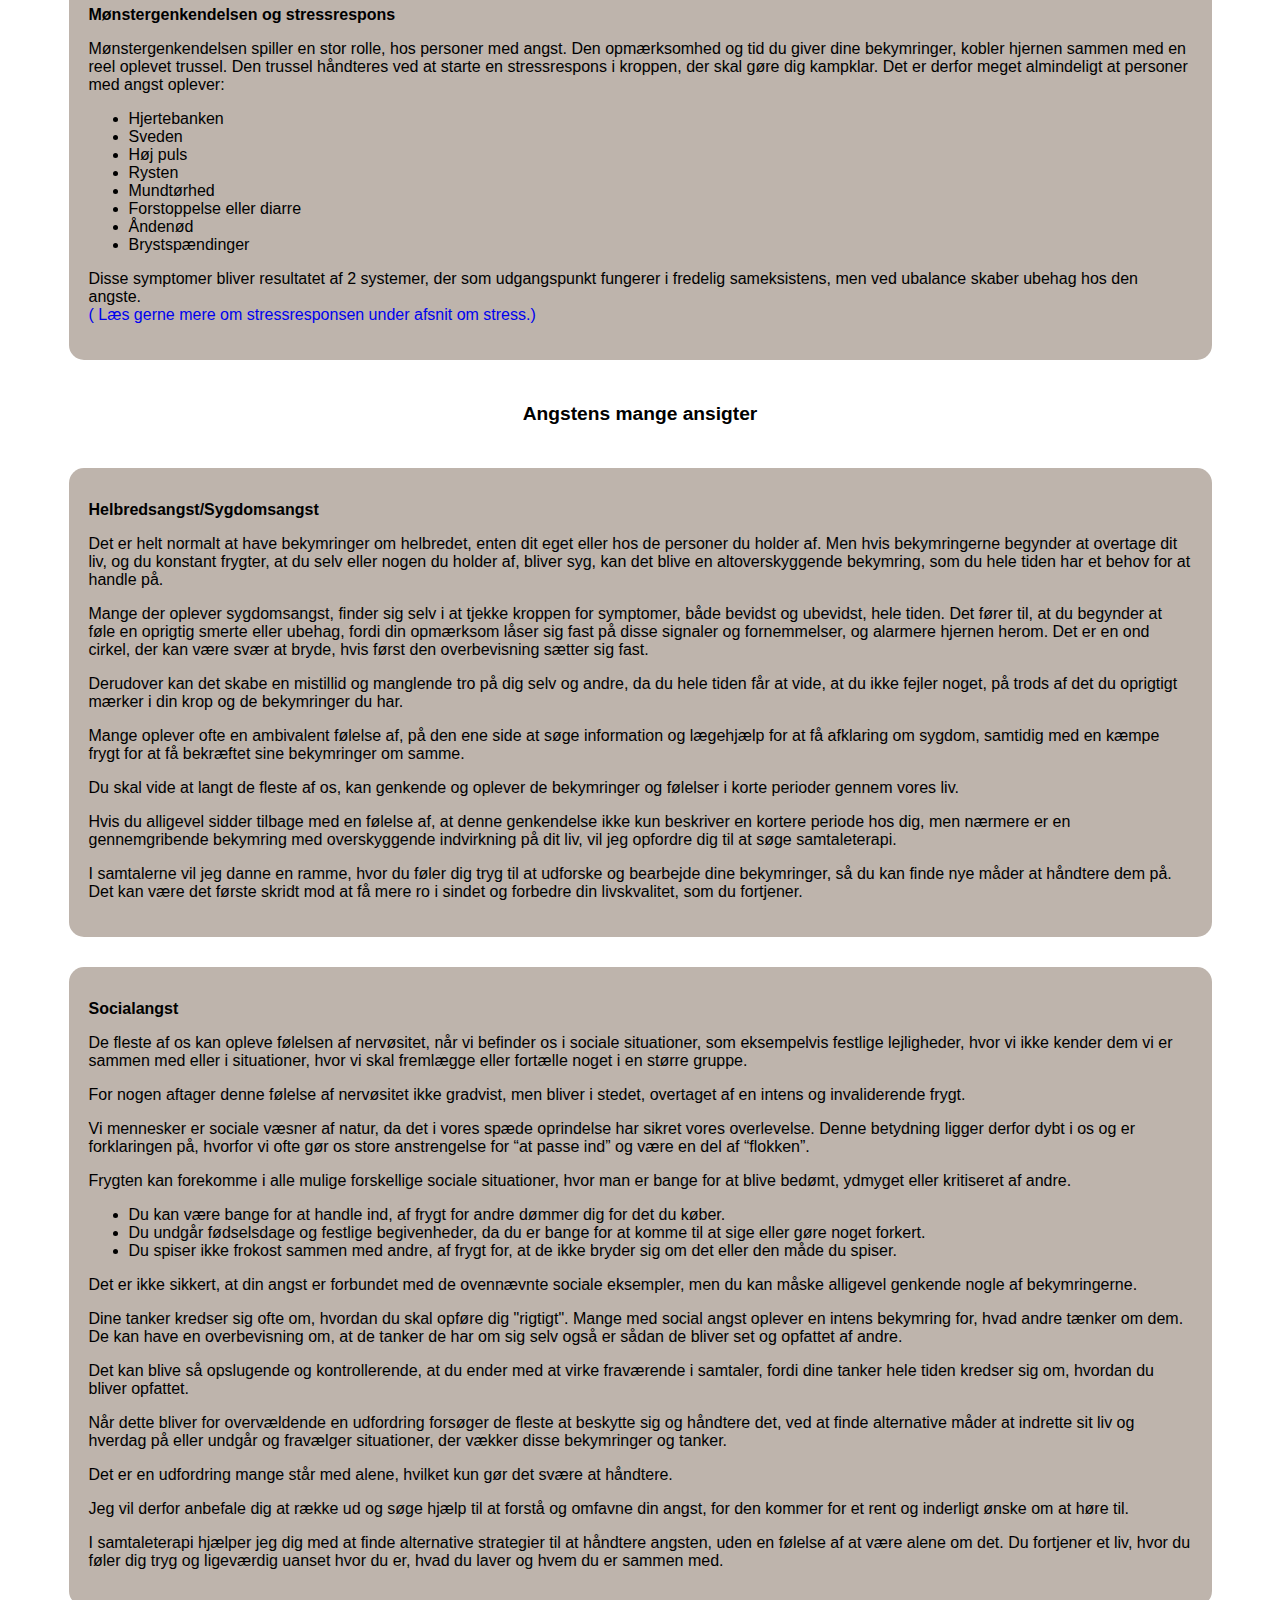
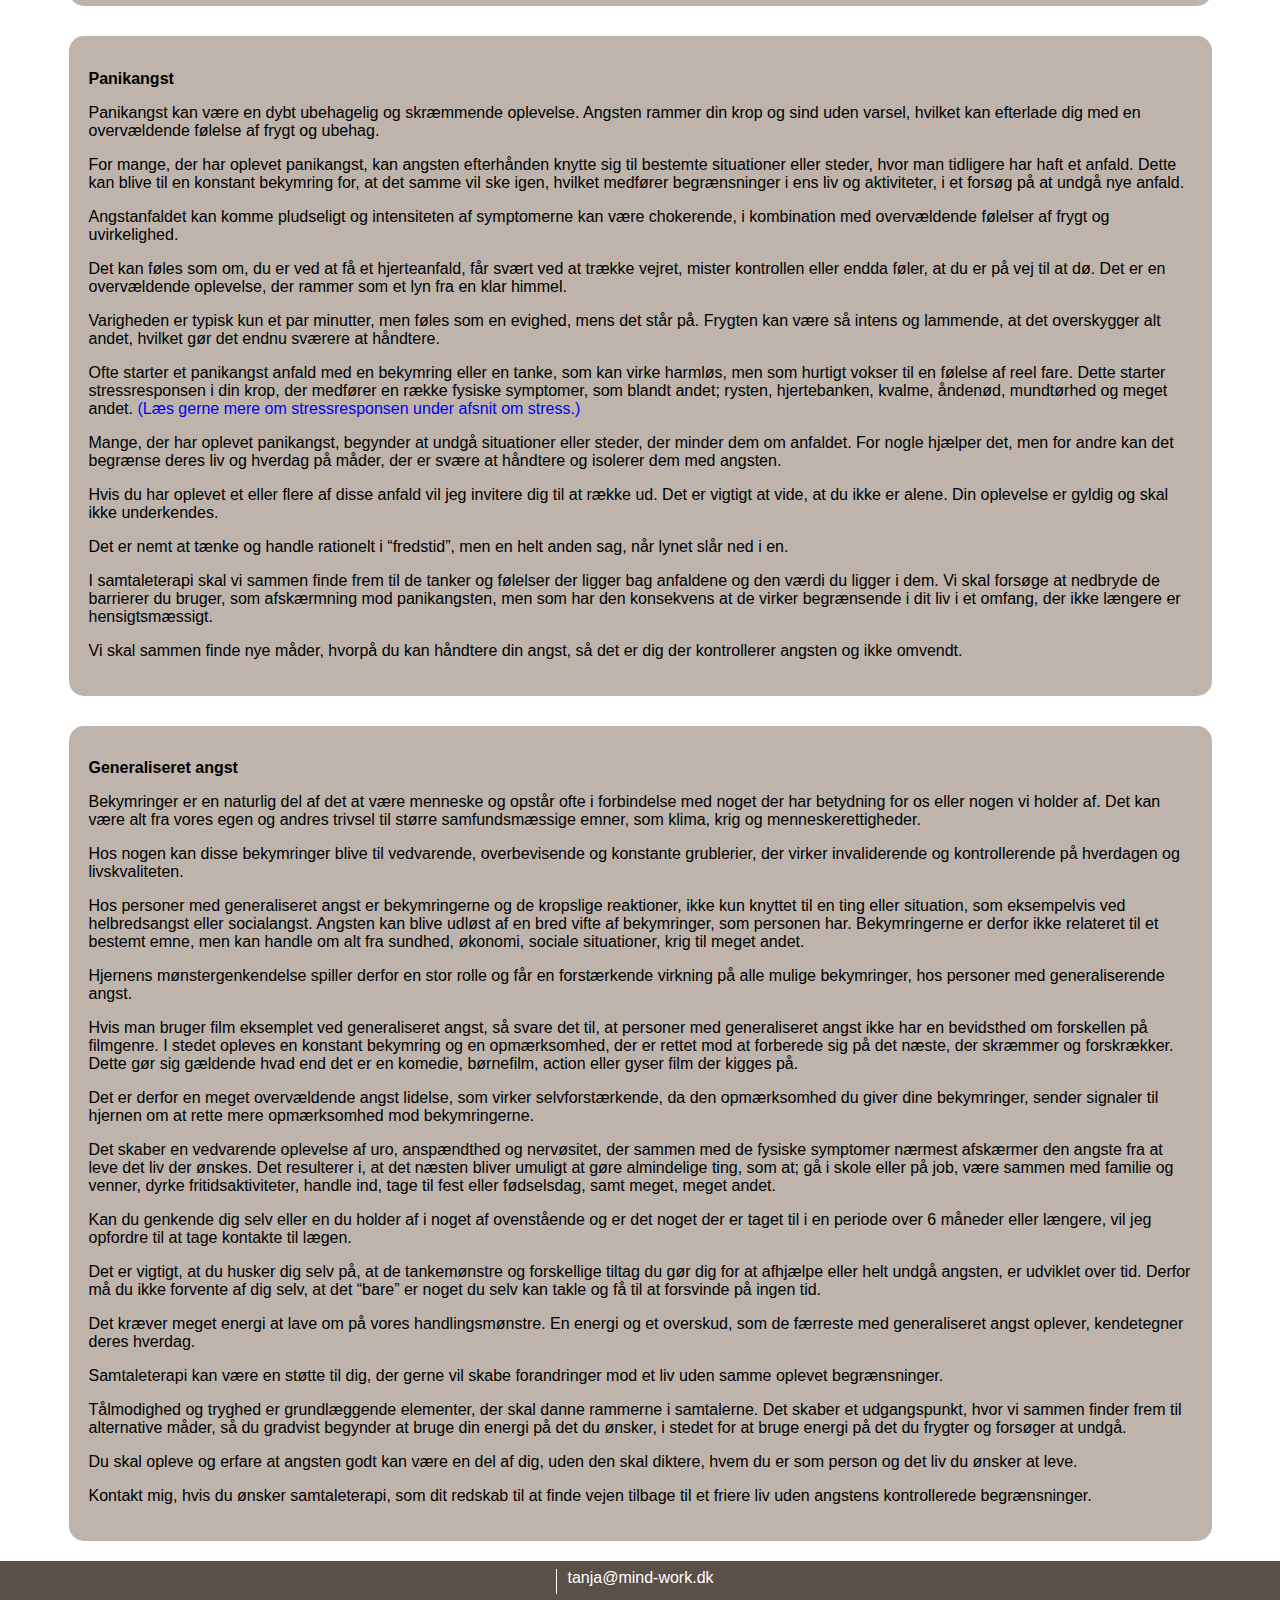
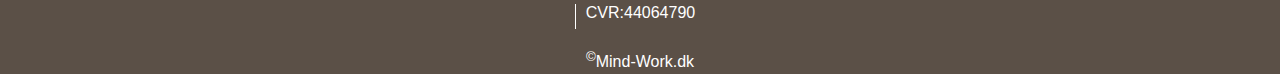
==== commit 9e9e573d: "Implemented review of 2025-01-15 and 2025-01-20" ====
--- a/angst.html
+++ b/angst.html
@@ -83,7 +83,7 @@
                         <h2><strong>Vores bevidsthed og hjernens mønstergenkendelse</strong></h2>
 
                         <p>
-                            En del af menneskehjernen er en omvandrende computer, der konstant observerer og analyserer de input den bliver præsenteret gennem vores sanser. Denne funktion er en del af vores gamle hjerne, der har eksisteret i lang tid og hjulpet mennesket til at overleve gennem historien.                        
+                            En del af menneskehjernen har evnen til konstant at observere og analysere de input den bliver præsenteret gennem vores sanser. Denne funktion er en del af vores gamle hjerne, der har eksisteret i lang tid og hjulpet mennesket til at overleve gennem historien.                        
                         </p>
                         <p>
                             Denne funktion i hjernen udgør en del af vores bevidsthed, der gennem mønstergenkendelse, skaber en ide om; hvor du er, hvad du laver og hvad du kan forvente. Fra vi bliver født, lærer vi at genkende og sammensætte mønstre, som vi udvikler på og bruger hele livet.                        
@@ -99,7 +99,7 @@
                         </p>
                         <p>
                             Vores hjerne beskæftiger sig kun med det den finder nødvendigt, så det er det vi retter vores opmærksomhed mod, der eksisterer i vores bevidsthed og dermed bliver til vores oplevede virkelighed.
-                            Det betyder samtidig med at ting vi ikke retter vores opmærksomhed mod nærmest, er usynlige for os.                        
+                            Det betyder samtidig, at ting vi ikke retter vores opmærksomhed mod, nærmest er usynlige for os.                        
                         </p>
                         <p>
                             Jo mere du retter din opmærksomhed mod noget bestemt, des mere træner du din hjerne til at mønstergenkende netop dette, som så bliver din bevidsthed og oplevet virkelighed.                        
@@ -125,7 +125,7 @@
                         </ul>
                         <p>
                             Disse symptomer bliver resultatet af 2 systemer, der som udgangspunkt fungerer i fredelig sameksistens, men ved ubalance skaber ubehag hos den angste. 
-                            <br> ( Læs gerne mere om stressresponsen under afsnit om stress.)
+                            <br> <a href="stress.html">( Læs gerne mere om stressresponsen under afsnit om stress.)</a>
                         </p>
 
                     </div>
@@ -242,7 +242,7 @@
                             Varigheden er typisk kun et par minutter, men føles som en evighed, mens det står på. Frygten kan være så intens og lammende, at det overskygger alt andet, hvilket gør det endnu sværere at håndtere.
                         </p>
                         <p>
-                            Ofte starter et panikangstanfald med en bekymring eller en tanke, som kan virke harmløs, men som hurtigt vokser til en følelse af reel fare. Dette starter stressresponsen i din krop, der medfører en række fysiske symptomer, som blandt andet; rysten, hjertebanken, kvalme, åndenød, mundtørhed og meget andet. (Læs gerne mere om stressresponsen under afsnit om stress.)
+                            Ofte starter et panikangst anfald med en bekymring eller en tanke, som kan virke harmløs, men som hurtigt vokser til en følelse af reel fare. Dette starter stressresponsen i din krop, der medfører en række fysiske symptomer, som blandt andet; rysten, hjertebanken, kvalme, åndenød, mundtørhed og meget andet. <a href="stress.html">(Læs gerne mere om stressresponsen under afsnit om stress.)</a>
                         </p>
                         <p>
                             Mange, der har oplevet panikangst, begynder at undgå situationer eller steder, der minder dem om anfaldet. For nogle hjælper det, men for andre kan det begrænse deres liv og hverdag på måder, der er svære at håndtere og isolerer dem med angsten.
--- a/styles.css
+++ b/styles.css
@@ -310,7 +310,7 @@
     width: calc(var(--cardWidth) / 100 * 75);
     height: calc(var(--cardWidth) / 100 * 75);
     border-radius: 50%;
-    background-size: cover;
+    background-size: contain;
     border-top: 5px;
     margin-top:15px;
     z-index: 5;
@@ -318,7 +318,7 @@
 
 .card_image{
     border-radius: 50%;
-    background-size: cover; 
+    max-height: 100%;
     z-index: 5;
 }
 
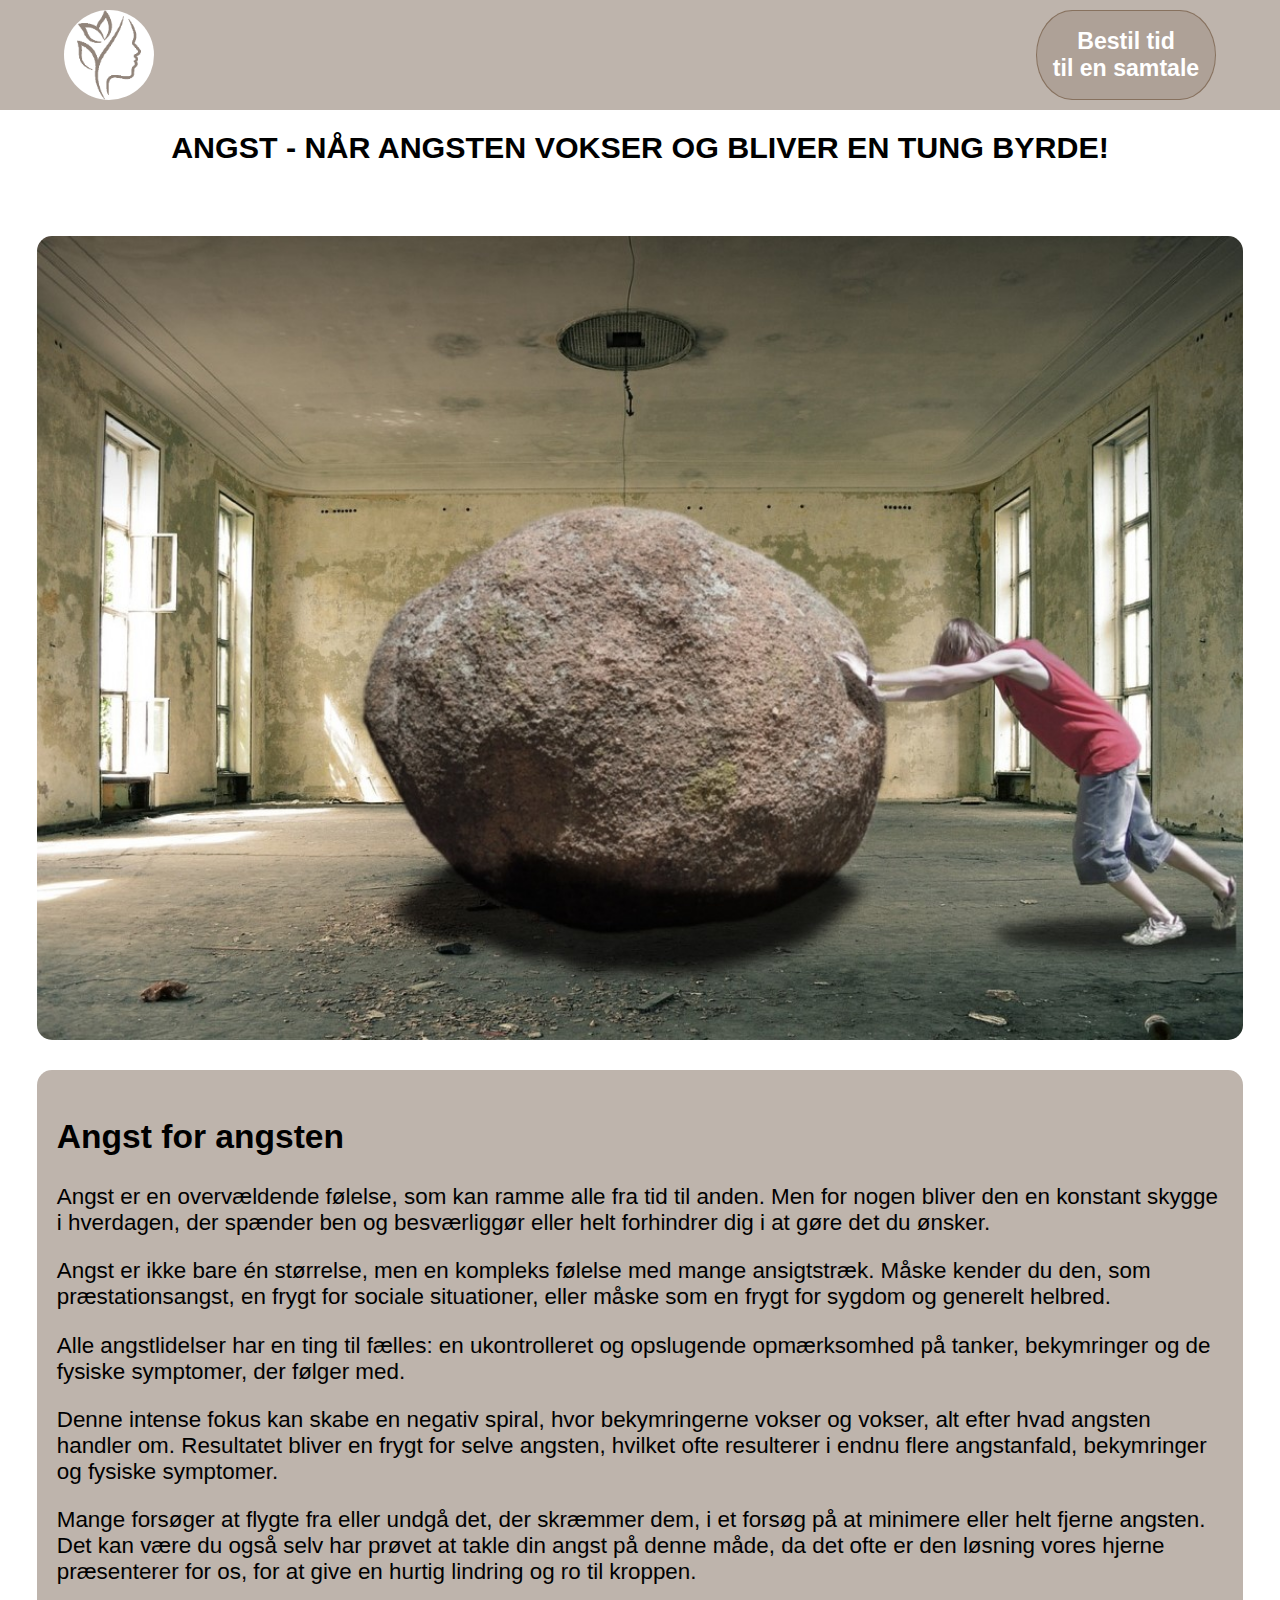
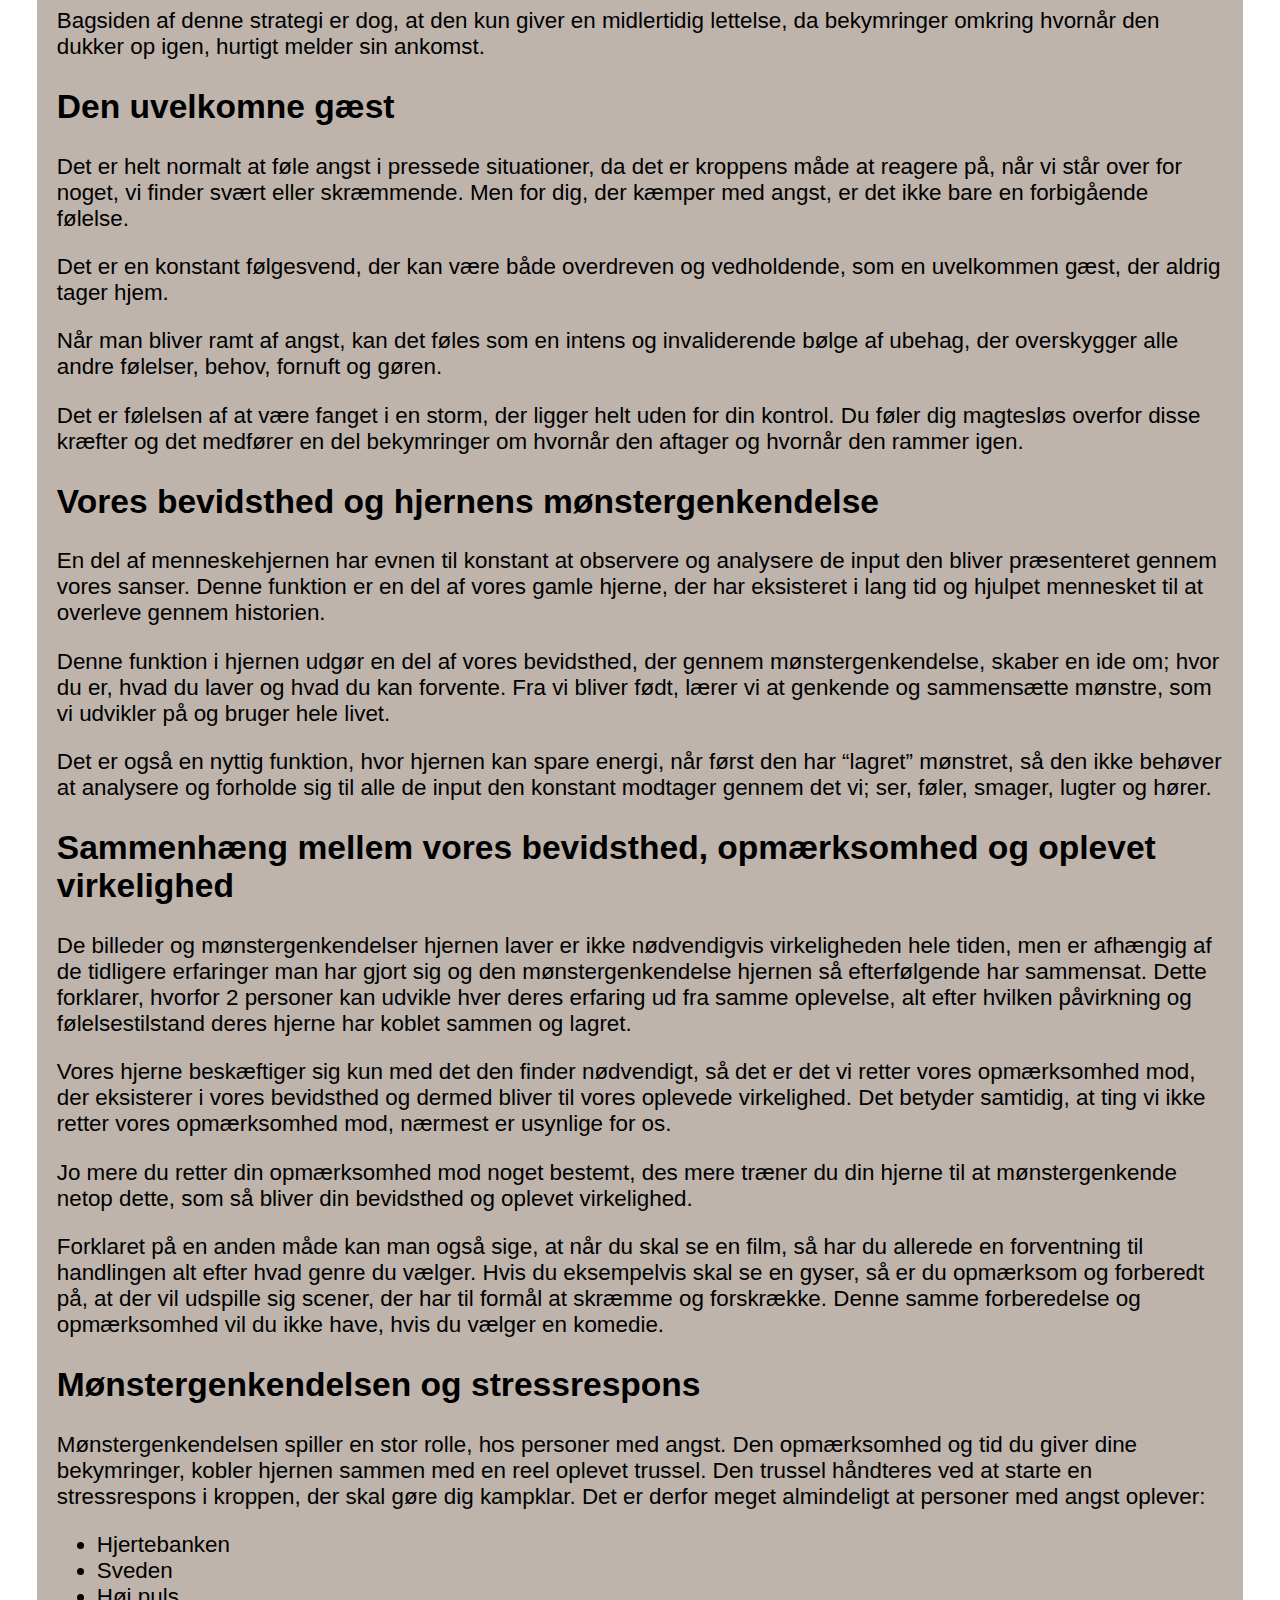
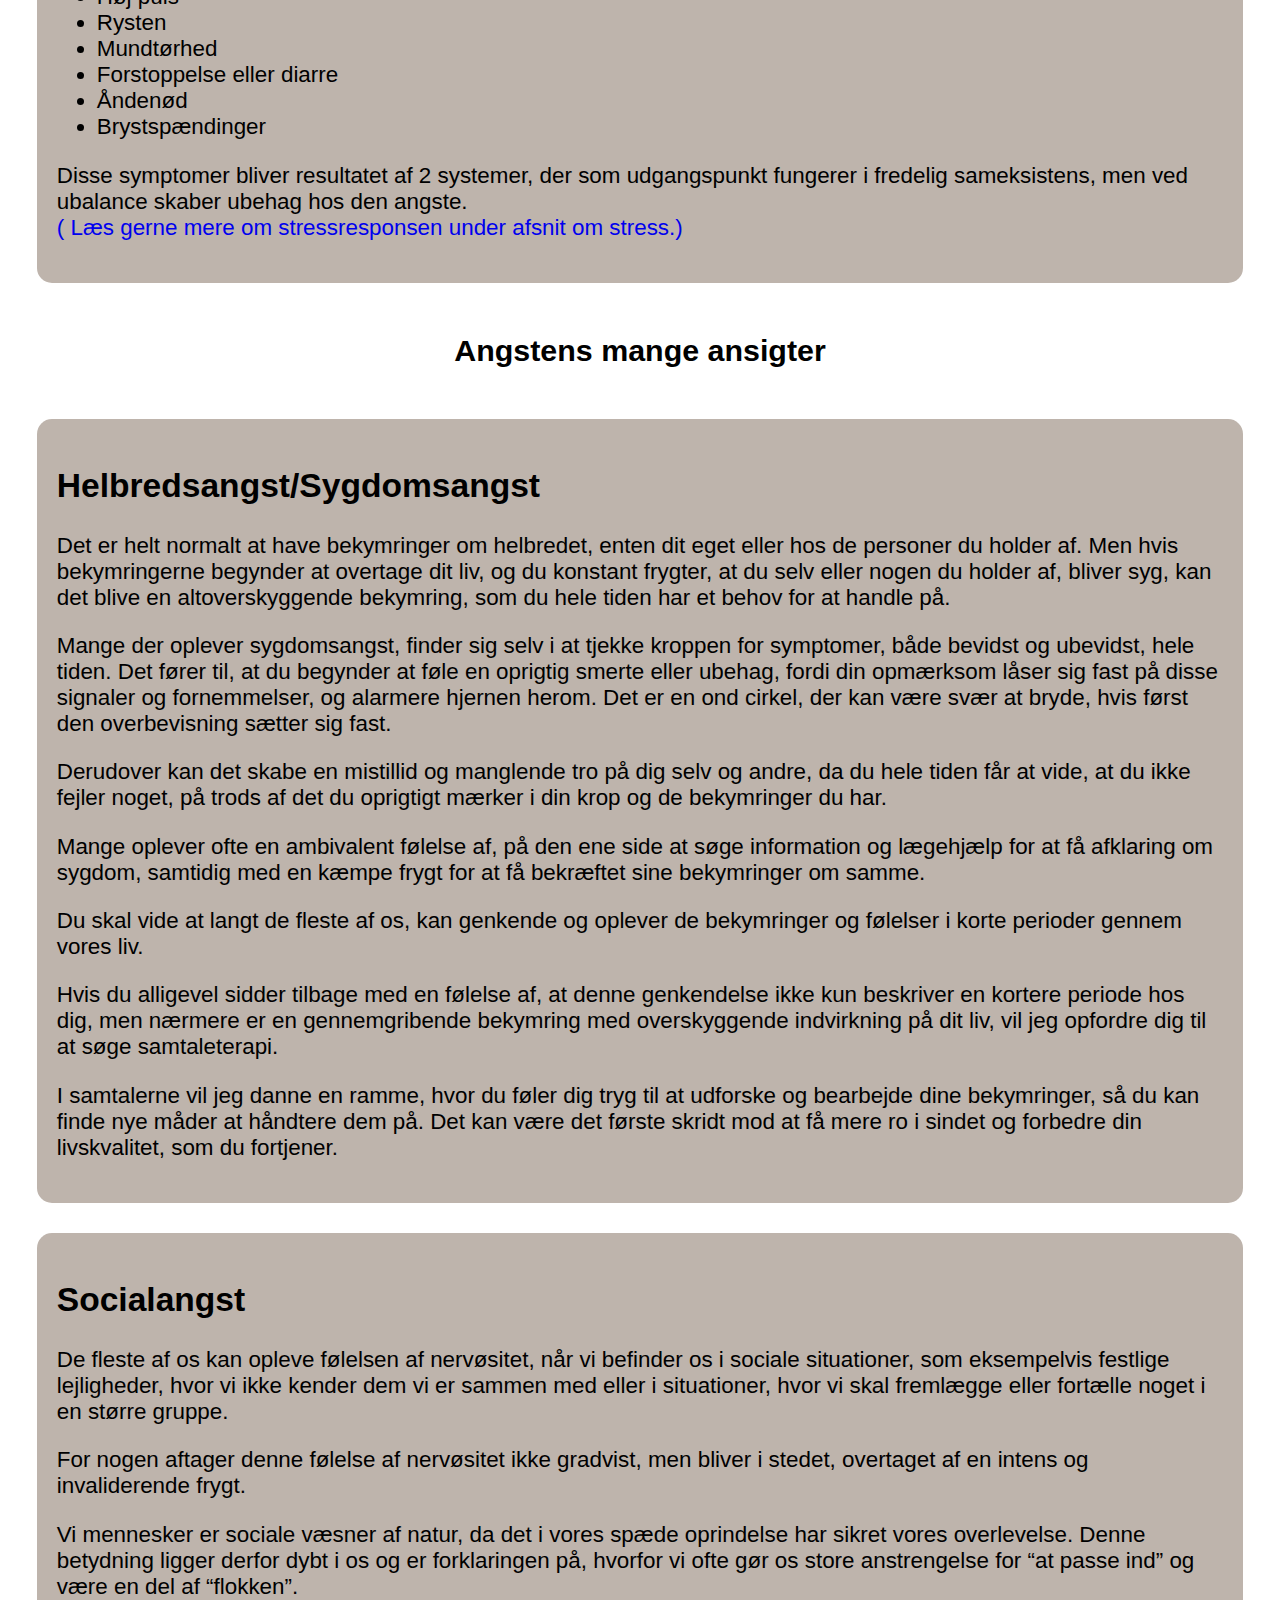
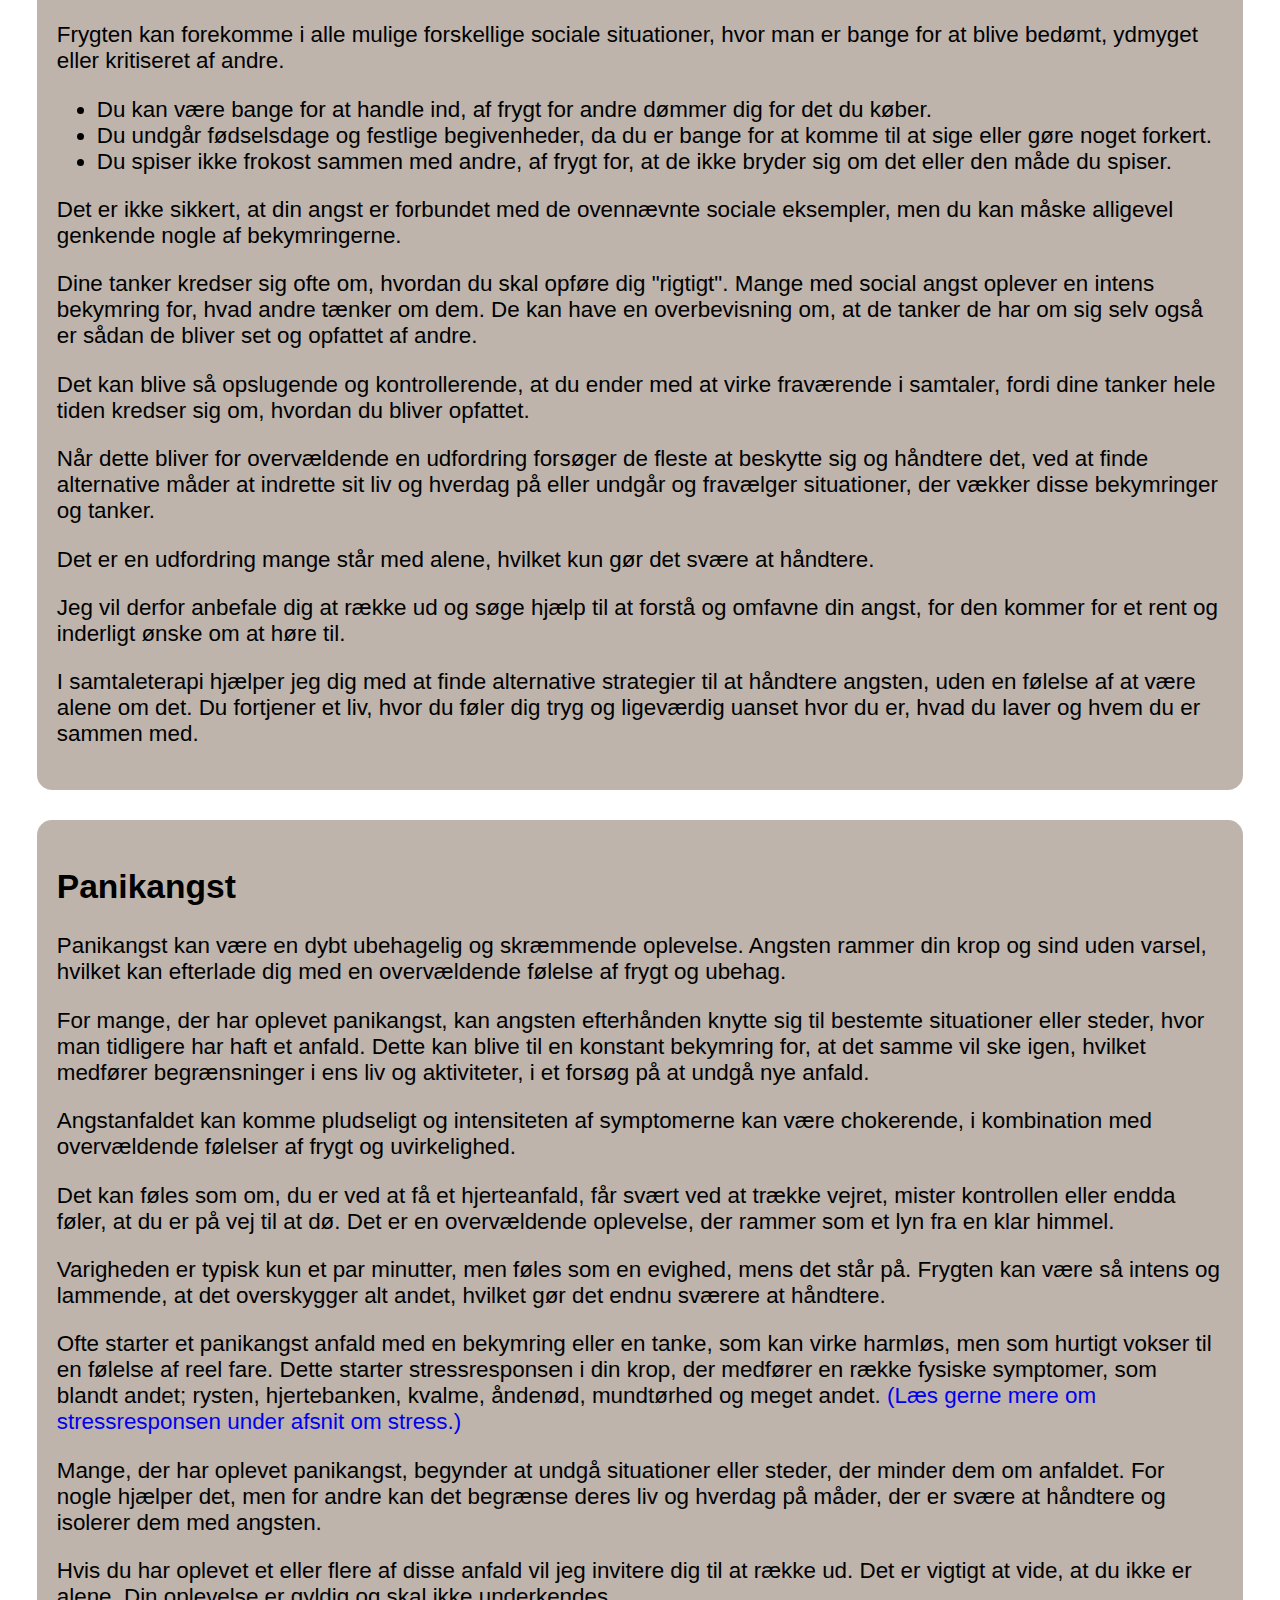
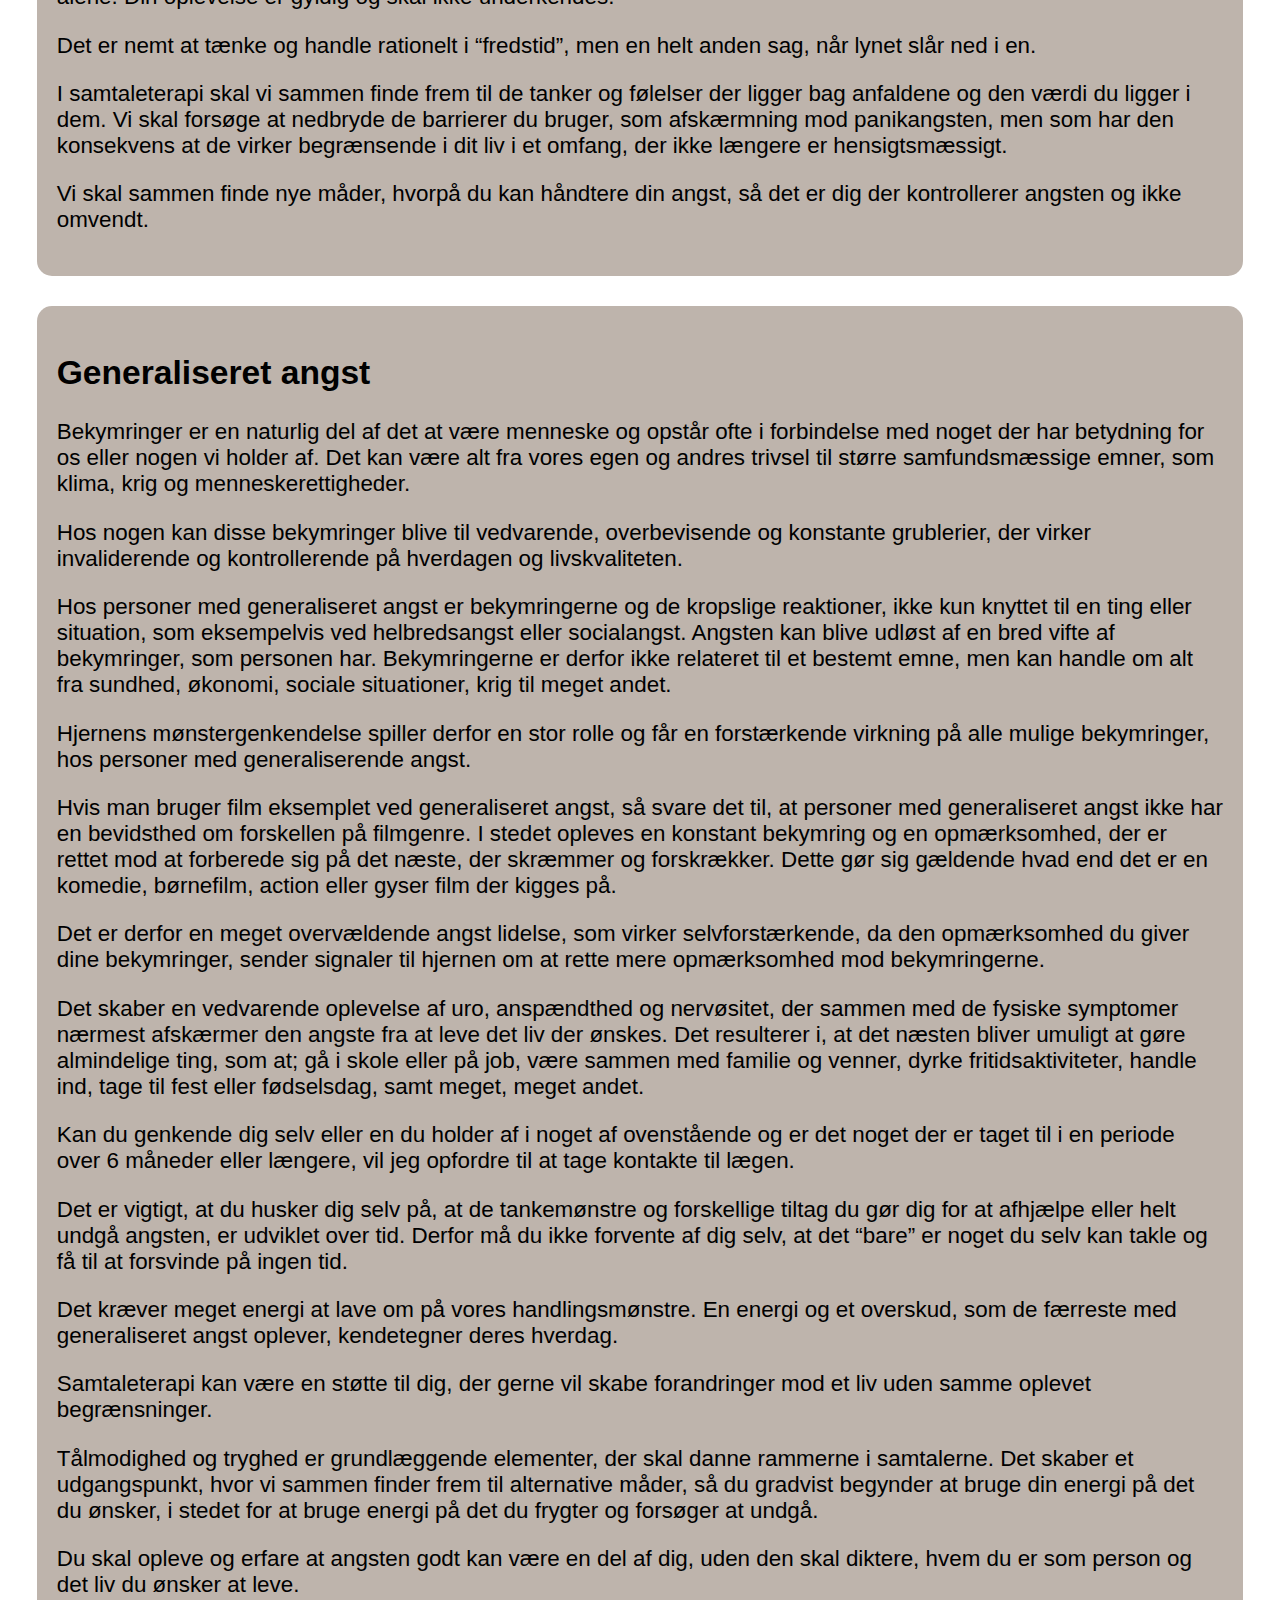
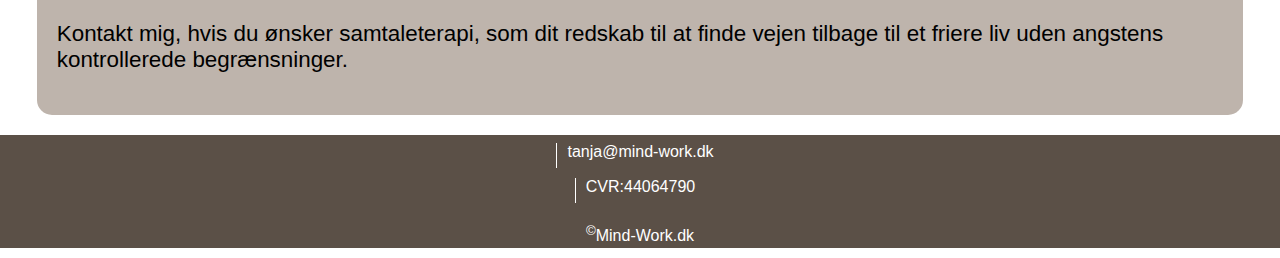
==== commit d90739b4: "Fixed scaling to mobile and favicons" ====
--- a/angst.html
+++ b/angst.html
@@ -7,10 +7,10 @@
         <meta name="description" content="Mind-Work, Psykoterapi, Behandling, Nordjylland, Frederikshavn, angst">
         <meta name="viewport" content="width=device-width, initial-scale=1">
         <link rel="stylesheet" href="styles.css">
-        <link rel="apple-touch-icon" sizes="180x180" href="./icons/apple-touch-icon.png">
-        <link rel="icon" type="image/png" sizes="32x32" href="./icons/favicon-32x32.png">
-        <link rel="icon" type="image/png" sizes="16x16" href="./icons/favicon-16x16.png">
-        <link rel="manifest" href="./icons/site.webmanifest">
+        <link rel="apple-touch-icon" sizes="180x180" href="./favicons/apple-touch-icon.png">
+        <link rel="icon" type="image/png" sizes="32x32" href="./favicons/favicon-32x32.png">
+        <link rel="icon" type="image/png" sizes="16x16" href="./favicons/favicon-16x16.png">
+        <link rel="manifest" href="./favicons/site.webmanifest">
     </head>
     <body>
 
@@ -22,7 +22,7 @@
                     <a href="index.html" > 
                         <div class="header_front">
                             <div class="header_nav_to_index"> </div>
-                            Mind-Work.dk
+                            <div class="header_nav_to_index_text">Mind-Work.dk </div>
                         </div>
                     </a>
                     
--- a/styles.css
+++ b/styles.css
@@ -31,6 +31,7 @@
     text-align: center;
     background-color: var(--backgroundColor);
     margin: auto;
+    font-size: 1em;
 }
 
 a{
@@ -55,7 +56,6 @@
     width: 100%;
     background-color: var(--headerBackground);
     z-index: 9999;
-
 }
 
 .centered_header{
@@ -96,7 +96,7 @@
     border-radius: 50% 50%;
     font-size: var(--fontSmall);
     background-color: rgb(255, 255, 255);
-    background-image: url(icons/mind-work-logo-head.png); 
+    background-image: url(favicons/mind-work-logo-head.png); 
     background-position: center; 
     background-repeat: no-repeat;
     background-size: contain;
@@ -336,7 +336,7 @@
 /*Card description*/
 .card_desc{
     color: var(--cardTextColor);
-    margin-top: 10%;
+    margin-top: 3%;
     margin-left: 10%;
     margin-right: 10%;
     font-size: var(--fontMedium);
@@ -447,24 +447,36 @@
 }
 
 @media(max-width: 1441px){
+    :root {
+        --topHeight: 110px;
+        --headerFloatWidth: 90px;
+        --headerFloatMargin: 1px;
+    }
     .hero_text{
         left: 0vw; 
         border-radius: 15px; 
     }
+    .hero_text_container{
+        display: none;
+    }
     .header_front{
-        font-size: 0.8em;;
-    }
-
+        font-size: 1.8em;;
+    }
+    .header_nav_to_index_text{
+        display: none;
+    }
+    .contact_me{
+        font-size: 0.85em;;
+    }
     h1 {
-        font-size: 1.2em;
+        font-size: 1.9em;
     }
     h2 {
-        font-size: 1em;
+        font-size: 1.5em;
     }
     .header_float{
-        font-size: 0.8em;
-    }
-
+        font-size: 1.7em;
+    }
     .under_hero_text{
         position: relative; 
         margin-left: 0px;
@@ -472,18 +484,30 @@
         width: 90vw;
         border-radius: 0px; 
     }
+    .under_hero_centered_piece{
+        font-size: 1.3em;;
+    }
+    .under_hero_list{
+        font-size: 1.3em;
+    }
+    .card_header{
+        font-size: 1.6em;
+    }
+    .card_desc{
+        font-size: 1.3em;
+    }
     .hero_back_img{
         background-repeat: no-repeat;
         background-size: cover;
         object-position: 0px -0px;
     }
     .image_gallery_img{
-        width: 45%;
+        min-width: 95%;
         margin-left: 0px;
     }
-    
     .gallery_image_text{
-        width: 90%;
+        width: 95%;
         margin-left: 0px;
+        font-size: 1.4em;
     }
 } 